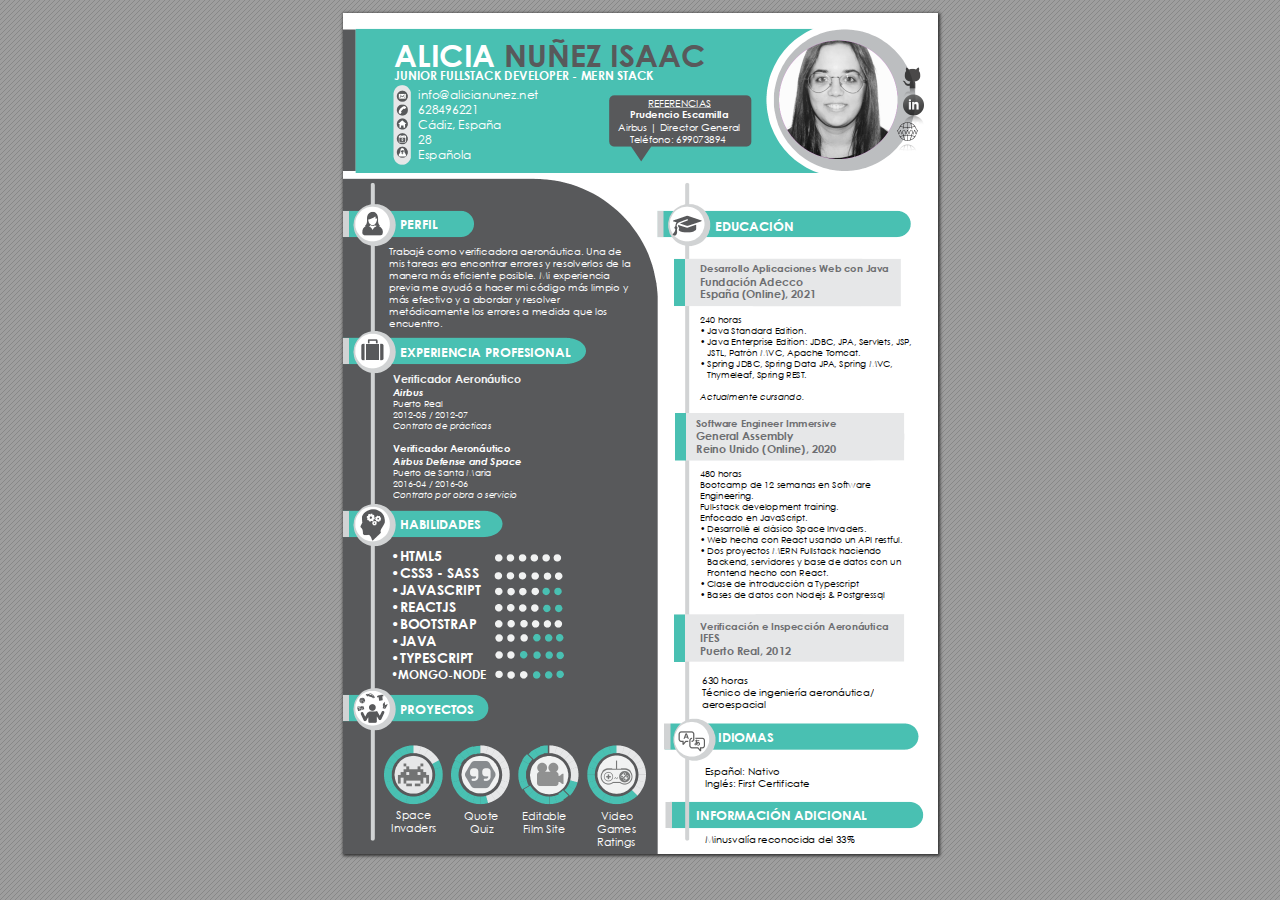
==== curriculum.html @ 0b134ee8 "cv nuevo" ====
<!DOCTYPE html>
<!-- Created by pdf2htmlEX (https://github.com/coolwanglu/pdf2htmlex) -->
<html xmlns="http://www.w3.org/1999/xhtml">
<head>
<meta charset="utf-8"/>
<meta name="generator" content="pdf2htmlEX"/>
<meta http-equiv="X-UA-Compatible" content="IE=edge,chrome=1"/>
<style type="text/css">
/*! 
 * Base CSS for pdf2htmlEX
 * Copyright 2012,2013 Lu Wang <coolwanglu@gmail.com> 
 * https://github.com/coolwanglu/pdf2htmlEX/blob/master/share/LICENSE
 */#sidebar{position:absolute;top:0;left:0;bottom:0;width:250px;padding:0;margin:0;overflow:auto}#page-container{position:absolute;top:0;left:0;margin:0;padding:0;border:0}@media screen{#sidebar.opened+#page-container{left:250px}#page-container{bottom:0;right:0;overflow:auto}.loading-indicator{display:none}.loading-indicator.active{display:block;position:absolute;width:64px;height:64px;top:50%;left:50%;margin-top:-32px;margin-left:-32px}.loading-indicator img{position:absolute;top:0;left:0;bottom:0;right:0}}@media print{@page{margin:0}html{margin:0}body{margin:0;-webkit-print-color-adjust:exact}#sidebar{display:none}#page-container{width:auto;height:auto;overflow:visible;background-color:transparent}.d{display:none}}.pf{position:relative;background-color:white;overflow:hidden;margin:0;border:0}.pc{position:absolute;border:0;padding:0;margin:0;top:0;left:0;width:100%;height:100%;overflow:hidden;display:block;transform-origin:0 0;-ms-transform-origin:0 0;-webkit-transform-origin:0 0}.pc.opened{display:block}.bf{position:absolute;border:0;margin:0;top:0;bottom:0;width:100%;height:100%;-ms-user-select:none;-moz-user-select:none;-webkit-user-select:none;user-select:none}.bi{position:absolute;border:0;margin:0;-ms-user-select:none;-moz-user-select:none;-webkit-user-select:none;user-select:none}@media print{.pf{margin:0;box-shadow:none;page-break-after:always;page-break-inside:avoid}@-moz-document url-prefix(){.pf{overflow:visible;border:1px solid #fff}.pc{overflow:visible}}}.c{position:absolute;border:0;padding:0;margin:0;overflow:hidden;display:block}.t{position:absolute;white-space:pre;font-size:1px;transform-origin:0 100%;-ms-transform-origin:0 100%;-webkit-transform-origin:0 100%;unicode-bidi:bidi-override;-moz-font-feature-settings:"liga" 0}.t:after{content:''}.t:before{content:'';display:inline-block}.t span{position:relative;unicode-bidi:bidi-override}._{display:inline-block;color:transparent;z-index:-1}::selection{background:rgba(127,255,255,0.4)}::-moz-selection{background:rgba(127,255,255,0.4)}.pi{display:none}.d{position:absolute;transform-origin:0 100%;-ms-transform-origin:0 100%;-webkit-transform-origin:0 100%}.it{border:0;background-color:rgba(255,255,255,0.0)}.ir:hover{cursor:pointer}</style>
<style type="text/css">
/*! 
 * Fancy styles for pdf2htmlEX
 * Copyright 2012,2013 Lu Wang <coolwanglu@gmail.com> 
 * https://github.com/coolwanglu/pdf2htmlEX/blob/master/share/LICENSE
 */@keyframes fadein{from{opacity:0}to{opacity:1}}@-webkit-keyframes fadein{from{opacity:0}to{opacity:1}}@keyframes swing{0{transform:rotate(0)}10%{transform:rotate(0)}90%{transform:rotate(720deg)}100%{transform:rotate(720deg)}}@-webkit-keyframes swing{0{-webkit-transform:rotate(0)}10%{-webkit-transform:rotate(0)}90%{-webkit-transform:rotate(720deg)}100%{-webkit-transform:rotate(720deg)}}@media screen{#sidebar{background-color:#2f3236;background-image:url("[data-uri]")}#outline{font-family:Georgia,Times,"Times New Roman",serif;font-size:13px;margin:2em 1em}#outline ul{padding:0}#outline li{list-style-type:none;margin:1em 0}#outline li>ul{margin-left:1em}#outline a,#outline a:visited,#outline a:hover,#outline a:active{line-height:1.2;color:#e8e8e8;text-overflow:ellipsis;white-space:nowrap;text-decoration:none;display:block;overflow:hidden;outline:0}#outline a:hover{color:#0cf}#page-container{background-color:#9e9e9e;background-image:url("[data-uri]");-webkit-transition:left 500ms;transition:left 500ms}.pf{margin:13px auto;box-shadow:1px 1px 3px 1px #333;border-collapse:separate}.pc.opened{-webkit-animation:fadein 100ms;animation:fadein 100ms}.loading-indicator.active{-webkit-animation:swing 1.5s ease-in-out .01s infinite alternate none;animation:swing 1.5s ease-in-out .01s infinite alternate none}.checked{background:no-repeat url([data-uri])}}</style>
<style type="text/css">
.ff0{font-family:sans-serif;visibility:hidden;}
@font-face{font-family:ff1;src:url('[data-uri]')format("woff");}.ff1{font-family:ff1;line-height:0.666504;font-style:normal;font-weight:normal;visibility:visible;}
@font-face{font-family:ff2;src:url('[data-uri]')format("woff");}.ff2{font-family:ff2;line-height:1.173340;font-style:normal;font-weight:normal;visibility:visible;}
@font-face{font-family:ff3;src:url('[data-uri]')format("woff");}.ff3{font-family:ff3;line-height:0.666504;font-style:normal;font-weight:normal;visibility:visible;}
@font-face{font-family:ff4;src:url('[data-uri]')format("woff");}.ff4{font-family:ff4;line-height:0.944336;font-style:normal;font-weight:normal;visibility:visible;}
@font-face{font-family:ff5;src:url('[data-uri]')format("woff");}.ff5{font-family:ff5;line-height:0.666504;font-style:normal;font-weight:normal;visibility:visible;}
@font-face{font-family:ff6;src:url('[data-uri]')format("woff");}.ff6{font-family:ff6;line-height:0.988281;font-style:normal;font-weight:normal;visibility:visible;}
@font-face{font-family:ff7;src:url('[data-uri]')format("woff");}.ff7{font-family:ff7;line-height:0.974609;font-style:normal;font-weight:normal;visibility:visible;}
@font-face{font-family:ff8;src:url('[data-uri]')format("woff");}.ff8{font-family:ff8;line-height:0.666504;font-style:normal;font-weight:normal;visibility:visible;}
@font-face{font-family:ff9;src:url('[data-uri]')format("woff");}.ff9{font-family:ff9;line-height:0.666504;font-style:normal;font-weight:normal;visibility:visible;}
.m0{transform:matrix(0.250000,0.000000,0.000000,0.250000,0,0);-ms-transform:matrix(0.250000,0.000000,0.000000,0.250000,0,0);-webkit-transform:matrix(0.250000,0.000000,0.000000,0.250000,0,0);}
.m1{transform:none;-ms-transform:none;-webkit-transform:none;}
.v0{vertical-align:0.000000px;}
.ls1{letter-spacing:-0.037200px;}
.ls3{letter-spacing:-0.012000px;}
.ls10{letter-spacing:-0.010400px;}
.lsd{letter-spacing:-0.008800px;}
.ls4{letter-spacing:-0.007200px;}
.ls9{letter-spacing:-0.004800px;}
.lsc{letter-spacing:-0.004400px;}
.ls0{letter-spacing:0.000000px;}
.lsf{letter-spacing:0.003600px;}
.ls11{letter-spacing:0.004000px;}
.lsa{letter-spacing:0.004400px;}
.ls7{letter-spacing:0.004800px;}
.lse{letter-spacing:0.007200px;}
.ls5{letter-spacing:0.008000px;}
.ls2{letter-spacing:0.008800px;}
.ls6{letter-spacing:0.009600px;}
.ls8{letter-spacing:0.011200px;}
.lsb{letter-spacing:0.220000px;}
.sc_{text-shadow:none;}
.sc0{text-shadow:-0.015em 0 transparent,0 0.015em transparent,0.015em 0 transparent,0 -0.015em  transparent;}
@media screen and (-webkit-min-device-pixel-ratio:0){
.sc_{-webkit-text-stroke:0px transparent;}
.sc0{-webkit-text-stroke:0.015em transparent;text-shadow:none;}
}
.ws0{word-spacing:0.000000px;}
._3{margin-left:-4.464000px;}
._2{margin-left:-2.685600px;}
._0{margin-left:-1.200000px;}
._1{width:6.605200px;}
.fc4{color:rgb(109,110,113);}
.fc0{color:rgb(0,0,0);}
.fc1{color:rgb(255,255,255);}
.fc3{color:rgb(241,242,242);}
.fc2{color:rgb(88,89,91);}
.fs6{font-size:36.000000px;}
.fs5{font-size:40.000000px;}
.fs4{font-size:44.000000px;}
.fs2{font-size:48.000000px;}
.fs3{font-size:52.000000px;}
.fs7{font-size:56.000000px;}
.fs0{font-size:72.000000px;}
.fs1{font-size:124.000000px;}
.y0{bottom:0.000000px;}
.y2a{bottom:7.547424px;}
.y2{bottom:9.224200px;}
.y54{bottom:11.102030px;}
.y29{bottom:20.547420px;}
.y27{bottom:22.172360px;}
.y28{bottom:33.547420px;}
.y53{bottom:33.862790px;}
.y26{bottom:35.172360px;}
.y4e{bottom:66.608370px;}
.y4d{bottom:78.608370px;}
.y4c{bottom:111.487700px;}
.y11{bottom:140.237700px;}
.y4a{bottom:146.227100px;}
.y49{bottom:158.227100px;}
.y48{bottom:170.227100px;}
.y25{bottom:175.048800px;}
.y24{bottom:190.489300px;}
.y34{bottom:198.547400px;}
.y23{bottom:207.489300px;}
.y33{bottom:211.172400px;}
.y32{bottom:223.764600px;}
.y22{bottom:224.489300px;}
.y21{bottom:241.489300px;}
.y47{bottom:255.519500px;}
.y20{bottom:258.489300px;}
.y46{bottom:266.519500px;}
.y1f{bottom:275.489300px;}
.y45{bottom:277.519500px;}
.y44{bottom:288.519500px;}
.y1e{bottom:292.489300px;}
.y43{bottom:299.519500px;}
.y42{bottom:310.519500px;}
.y41{bottom:321.519500px;}
.y10{bottom:324.362800px;}
.y40{bottom:332.519500px;}
.y3f{bottom:343.519500px;}
.y3e{bottom:354.519500px;}
.yf{bottom:356.217300px;}
.y3d{bottom:365.519500px;}
.ye{bottom:367.217300px;}
.y3c{bottom:376.519500px;}
.yd{bottom:378.217300px;}
.yc{bottom:389.437500px;}
.y31{bottom:400.172400px;}
.yb{bottom:401.437500px;}
.y30{bottom:413.172400px;}
.ya{bottom:425.217300px;}
.y2f{bottom:426.295900px;}
.y9{bottom:436.217300px;}
.y8{bottom:447.217300px;}
.y3b{bottom:454.331900px;}
.y7{bottom:458.437500px;}
.y6{bottom:470.657700px;}
.y3a{bottom:476.331900px;}
.y39{bottom:487.331900px;}
.y2b{bottom:496.862800px;}
.y38{bottom:498.331900px;}
.y37{bottom:509.331900px;}
.y36{bottom:520.331900px;}
.y1d{bottom:527.139700px;}
.y35{bottom:531.331900px;}
.y1c{bottom:539.139700px;}
.y1b{bottom:551.139700px;}
.y2e{bottom:555.172400px;}
.y1a{bottom:563.139700px;}
.y2d{bottom:567.922400px;}
.y19{bottom:575.139700px;}
.y2c{bottom:581.452100px;}
.y18{bottom:587.139700px;}
.y17{bottom:599.139700px;}
.y4b{bottom:623.300300px;}
.y5{bottom:624.362800px;}
.y1{bottom:645.299900px;}
.y16{bottom:694.892600px;}
.y15{bottom:709.892600px;}
.y52{bottom:710.952200px;}
.y51{bottom:722.952200px;}
.y14{bottom:724.892600px;}
.y50{bottom:734.952200px;}
.y13{bottom:739.892600px;}
.y4f{bottom:746.952200px;}
.y12{bottom:754.892600px;}
.y4{bottom:773.267600px;}
.y3{bottom:787.201700px;}
.h8{height:28.089844px;}
.h7{height:30.000000px;}
.hb{height:31.210938px;}
.h1{height:31.450200px;}
.hd{height:34.332031px;}
.ha{height:37.453125px;}
.h9{height:38.613281px;}
.h6{height:42.474609px;}
.h4{height:46.335938px;}
.h2{height:47.988281px;}
.h5{height:50.197266px;}
.hc{height:54.058594px;}
.h3{height:119.701172px;}
.h0{height:841.000000px;}
.w1{width:310.675200px;}
.w0{width:595.000000px;}
.x0{left:0.000000px;}
.x1{left:1.974907px;}
.x2{left:5.225097px;}
.x7{left:46.374950px;}
.x8{left:48.230470px;}
.x5{left:50.000000px;}
.x3{left:51.250000px;}
.x9{left:53.869140px;}
.x4{left:57.000000px;}
.x6{left:75.124960px;}
.xc{left:121.569900px;}
.xd{left:127.171900px;}
.xe{left:179.236100px;}
.xf{left:180.272700px;}
.xb{left:254.515600px;}
.xa{left:258.004200px;}
.x19{left:275.526400px;}
.x18{left:287.826200px;}
.x17{left:305.006400px;}
.x11{left:353.437600px;}
.x10{left:357.375000px;}
.x13{left:359.475000px;}
.x16{left:362.666900px;}
.x12{left:364.798500px;}
.x14{left:372.008800px;}
.x15{left:375.125000px;}
@media print{
.v0{vertical-align:0.000000pt;}
.ls1{letter-spacing:-0.049600pt;}
.ls3{letter-spacing:-0.016000pt;}
.ls10{letter-spacing:-0.013867pt;}
.lsd{letter-spacing:-0.011733pt;}
.ls4{letter-spacing:-0.009600pt;}
.ls9{letter-spacing:-0.006400pt;}
.lsc{letter-spacing:-0.005867pt;}
.ls0{letter-spacing:0.000000pt;}
.lsf{letter-spacing:0.004800pt;}
.ls11{letter-spacing:0.005333pt;}
.lsa{letter-spacing:0.005867pt;}
.ls7{letter-spacing:0.006400pt;}
.lse{letter-spacing:0.009600pt;}
.ls5{letter-spacing:0.010667pt;}
.ls2{letter-spacing:0.011733pt;}
.ls6{letter-spacing:0.012800pt;}
.ls8{letter-spacing:0.014933pt;}
.lsb{letter-spacing:0.293333pt;}
.ws0{word-spacing:0.000000pt;}
._3{margin-left:-5.952000pt;}
._2{margin-left:-3.580800pt;}
._0{margin-left:-1.600000pt;}
._1{width:8.806933pt;}
.fs6{font-size:48.000000pt;}
.fs5{font-size:53.333333pt;}
.fs4{font-size:58.666667pt;}
.fs2{font-size:64.000000pt;}
.fs3{font-size:69.333333pt;}
.fs7{font-size:74.666667pt;}
.fs0{font-size:96.000000pt;}
.fs1{font-size:165.333333pt;}
.y0{bottom:0.000000pt;}
.y2a{bottom:10.063232pt;}
.y2{bottom:12.298933pt;}
.y54{bottom:14.802707pt;}
.y29{bottom:27.396560pt;}
.y27{bottom:29.563147pt;}
.y28{bottom:44.729893pt;}
.y53{bottom:45.150387pt;}
.y26{bottom:46.896480pt;}
.y4e{bottom:88.811160pt;}
.y4d{bottom:104.811160pt;}
.y4c{bottom:148.650267pt;}
.y11{bottom:186.983600pt;}
.y4a{bottom:194.969467pt;}
.y49{bottom:210.969467pt;}
.y48{bottom:226.969467pt;}
.y25{bottom:233.398400pt;}
.y24{bottom:253.985733pt;}
.y34{bottom:264.729867pt;}
.y23{bottom:276.652400pt;}
.y33{bottom:281.563200pt;}
.y32{bottom:298.352800pt;}
.y22{bottom:299.319067pt;}
.y21{bottom:321.985733pt;}
.y47{bottom:340.692667pt;}
.y20{bottom:344.652400pt;}
.y46{bottom:355.359333pt;}
.y1f{bottom:367.319067pt;}
.y45{bottom:370.026000pt;}
.y44{bottom:384.692667pt;}
.y1e{bottom:389.985733pt;}
.y43{bottom:399.359333pt;}
.y42{bottom:414.026000pt;}
.y41{bottom:428.692667pt;}
.y10{bottom:432.483733pt;}
.y40{bottom:443.359333pt;}
.y3f{bottom:458.026000pt;}
.y3e{bottom:472.692667pt;}
.yf{bottom:474.956400pt;}
.y3d{bottom:487.359333pt;}
.ye{bottom:489.623067pt;}
.y3c{bottom:502.026000pt;}
.yd{bottom:504.289733pt;}
.yc{bottom:519.250000pt;}
.y31{bottom:533.563200pt;}
.yb{bottom:535.250000pt;}
.y30{bottom:550.896533pt;}
.ya{bottom:566.956400pt;}
.y2f{bottom:568.394533pt;}
.y9{bottom:581.623067pt;}
.y8{bottom:596.289733pt;}
.y3b{bottom:605.775867pt;}
.y7{bottom:611.250000pt;}
.y6{bottom:627.543600pt;}
.y3a{bottom:635.109200pt;}
.y39{bottom:649.775867pt;}
.y2b{bottom:662.483733pt;}
.y38{bottom:664.442533pt;}
.y37{bottom:679.109200pt;}
.y36{bottom:693.775867pt;}
.y1d{bottom:702.852933pt;}
.y35{bottom:708.442533pt;}
.y1c{bottom:718.852933pt;}
.y1b{bottom:734.852933pt;}
.y2e{bottom:740.229867pt;}
.y1a{bottom:750.852933pt;}
.y2d{bottom:757.229867pt;}
.y19{bottom:766.852933pt;}
.y2c{bottom:775.269467pt;}
.y18{bottom:782.852933pt;}
.y17{bottom:798.852933pt;}
.y4b{bottom:831.067067pt;}
.y5{bottom:832.483733pt;}
.y1{bottom:860.399867pt;}
.y16{bottom:926.523467pt;}
.y15{bottom:946.523467pt;}
.y52{bottom:947.936267pt;}
.y51{bottom:963.936267pt;}
.y14{bottom:966.523467pt;}
.y50{bottom:979.936267pt;}
.y13{bottom:986.523467pt;}
.y4f{bottom:995.936267pt;}
.y12{bottom:1006.523467pt;}
.y4{bottom:1031.023467pt;}
.y3{bottom:1049.602267pt;}
.h8{height:37.453125pt;}
.h7{height:40.000000pt;}
.hb{height:41.614583pt;}
.h1{height:41.933600pt;}
.hd{height:45.776042pt;}
.ha{height:49.937500pt;}
.h9{height:51.484375pt;}
.h6{height:56.632812pt;}
.h4{height:61.781250pt;}
.h2{height:63.984375pt;}
.h5{height:66.929688pt;}
.hc{height:72.078125pt;}
.h3{height:159.601562pt;}
.h0{height:1121.333333pt;}
.w1{width:414.233600pt;}
.w0{width:793.333333pt;}
.x0{left:0.000000pt;}
.x1{left:2.633209pt;}
.x2{left:6.966796pt;}
.x7{left:61.833267pt;}
.x8{left:64.307293pt;}
.x5{left:66.666667pt;}
.x3{left:68.333333pt;}
.x9{left:71.825520pt;}
.x4{left:76.000000pt;}
.x6{left:100.166613pt;}
.xc{left:162.093200pt;}
.xd{left:169.562533pt;}
.xe{left:238.981467pt;}
.xf{left:240.363600pt;}
.xb{left:339.354133pt;}
.xa{left:344.005600pt;}
.x19{left:367.368533pt;}
.x18{left:383.768267pt;}
.x17{left:406.675200pt;}
.x11{left:471.250133pt;}
.x10{left:476.500000pt;}
.x13{left:479.300000pt;}
.x16{left:483.555867pt;}
.x12{left:486.398000pt;}
.x14{left:496.011733pt;}
.x15{left:500.166667pt;}
}
</style>
<script>
/*
 Copyright 2012 Mozilla Foundation 
 Copyright 2013 Lu Wang <coolwanglu@gmail.com>
 Apachine License Version 2.0 
*/
(function(){function b(a,b,e,f){var c=(a.className||"").split(/\s+/g);""===c[0]&&c.shift();var d=c.indexOf(b);0>d&&e&&c.push(b);0<=d&&f&&c.splice(d,1);a.className=c.join(" ");return 0<=d}if(!("classList"in document.createElement("div"))){var e={add:function(a){b(this.element,a,!0,!1)},contains:function(a){return b(this.element,a,!1,!1)},remove:function(a){b(this.element,a,!1,!0)},toggle:function(a){b(this.element,a,!0,!0)}};Object.defineProperty(HTMLElement.prototype,"classList",{get:function(){if(this._classList)return this._classList;
var a=Object.create(e,{element:{value:this,writable:!1,enumerable:!0}});Object.defineProperty(this,"_classList",{value:a,writable:!1,enumerable:!1});return a},enumerable:!0})}})();
</script>
<script>
(function(){/*
 pdf2htmlEX.js: Core UI functions for pdf2htmlEX 
 Copyright 2012,2013 Lu Wang <coolwanglu@gmail.com> and other contributors 
 https://github.com/coolwanglu/pdf2htmlEX/blob/master/share/LICENSE 
*/
var pdf2htmlEX=window.pdf2htmlEX=window.pdf2htmlEX||{},CSS_CLASS_NAMES={page_frame:"pf",page_content_box:"pc",page_data:"pi",background_image:"bi",link:"l",input_radio:"ir",__dummy__:"no comma"},DEFAULT_CONFIG={container_id:"page-container",sidebar_id:"sidebar",outline_id:"outline",loading_indicator_cls:"loading-indicator",preload_pages:3,render_timeout:100,scale_step:0.9,key_handler:!0,hashchange_handler:!0,view_history_handler:!0,__dummy__:"no comma"},EPS=1E-6;
function invert(a){var b=a[0]*a[3]-a[1]*a[2];return[a[3]/b,-a[1]/b,-a[2]/b,a[0]/b,(a[2]*a[5]-a[3]*a[4])/b,(a[1]*a[4]-a[0]*a[5])/b]}function transform(a,b){return[a[0]*b[0]+a[2]*b[1]+a[4],a[1]*b[0]+a[3]*b[1]+a[5]]}function get_page_number(a){return parseInt(a.getAttribute("data-page-no"),16)}function disable_dragstart(a){for(var b=0,c=a.length;b<c;++b)a[b].addEventListener("dragstart",function(){return!1},!1)}
function clone_and_extend_objs(a){for(var b={},c=0,e=arguments.length;c<e;++c){var h=arguments[c],d;for(d in h)h.hasOwnProperty(d)&&(b[d]=h[d])}return b}
function Page(a){if(a){this.shown=this.loaded=!1;this.page=a;this.num=get_page_number(a);this.original_height=a.clientHeight;this.original_width=a.clientWidth;var b=a.getElementsByClassName(CSS_CLASS_NAMES.page_content_box)[0];b&&(this.content_box=b,this.original_scale=this.cur_scale=this.original_height/b.clientHeight,this.page_data=JSON.parse(a.getElementsByClassName(CSS_CLASS_NAMES.page_data)[0].getAttribute("data-data")),this.ctm=this.page_data.ctm,this.ictm=invert(this.ctm),this.loaded=!0)}}
Page.prototype={hide:function(){this.loaded&&this.shown&&(this.content_box.classList.remove("opened"),this.shown=!1)},show:function(){this.loaded&&!this.shown&&(this.content_box.classList.add("opened"),this.shown=!0)},rescale:function(a){this.cur_scale=0===a?this.original_scale:a;this.loaded&&(a=this.content_box.style,a.msTransform=a.webkitTransform=a.transform="scale("+this.cur_scale.toFixed(3)+")");a=this.page.style;a.height=this.original_height*this.cur_scale+"px";a.width=this.original_width*this.cur_scale+
"px"},view_position:function(){var a=this.page,b=a.parentNode;return[b.scrollLeft-a.offsetLeft-a.clientLeft,b.scrollTop-a.offsetTop-a.clientTop]},height:function(){return this.page.clientHeight},width:function(){return this.page.clientWidth}};function Viewer(a){this.config=clone_and_extend_objs(DEFAULT_CONFIG,0<arguments.length?a:{});this.pages_loading=[];this.init_before_loading_content();var b=this;document.addEventListener("DOMContentLoaded",function(){b.init_after_loading_content()},!1)}
Viewer.prototype={scale:1,cur_page_idx:0,first_page_idx:0,init_before_loading_content:function(){this.pre_hide_pages()},initialize_radio_button:function(){for(var a=document.getElementsByClassName(CSS_CLASS_NAMES.input_radio),b=0;b<a.length;b++)a[b].addEventListener("click",function(){this.classList.toggle("checked")})},init_after_loading_content:function(){this.sidebar=document.getElementById(this.config.sidebar_id);this.outline=document.getElementById(this.config.outline_id);this.container=document.getElementById(this.config.container_id);
this.loading_indicator=document.getElementsByClassName(this.config.loading_indicator_cls)[0];for(var a=!0,b=this.outline.childNodes,c=0,e=b.length;c<e;++c)if("ul"===b[c].nodeName.toLowerCase()){a=!1;break}a||this.sidebar.classList.add("opened");this.find_pages();if(0!=this.pages.length){disable_dragstart(document.getElementsByClassName(CSS_CLASS_NAMES.background_image));this.config.key_handler&&this.register_key_handler();var h=this;this.config.hashchange_handler&&window.addEventListener("hashchange",
function(a){h.navigate_to_dest(document.location.hash.substring(1))},!1);this.config.view_history_handler&&window.addEventListener("popstate",function(a){a.state&&h.navigate_to_dest(a.state)},!1);this.container.addEventListener("scroll",function(){h.update_page_idx();h.schedule_render(!0)},!1);[this.container,this.outline].forEach(function(a){a.addEventListener("click",h.link_handler.bind(h),!1)});this.initialize_radio_button();this.render()}},find_pages:function(){for(var a=[],b={},c=this.container.childNodes,
e=0,h=c.length;e<h;++e){var d=c[e];d.nodeType===Node.ELEMENT_NODE&&d.classList.contains(CSS_CLASS_NAMES.page_frame)&&(d=new Page(d),a.push(d),b[d.num]=a.length-1)}this.pages=a;this.page_map=b},load_page:function(a,b,c){var e=this.pages;if(!(a>=e.length||(e=e[a],e.loaded||this.pages_loading[a]))){var e=e.page,h=e.getAttribute("data-page-url");if(h){this.pages_loading[a]=!0;var d=e.getElementsByClassName(this.config.loading_indicator_cls)[0];"undefined"===typeof d&&(d=this.loading_indicator.cloneNode(!0),
d.classList.add("active"),e.appendChild(d));var f=this,g=new XMLHttpRequest;g.open("GET",h,!0);g.onload=function(){if(200===g.status||0===g.status){var b=document.createElement("div");b.innerHTML=g.responseText;for(var d=null,b=b.childNodes,e=0,h=b.length;e<h;++e){var p=b[e];if(p.nodeType===Node.ELEMENT_NODE&&p.classList.contains(CSS_CLASS_NAMES.page_frame)){d=p;break}}b=f.pages[a];f.container.replaceChild(d,b.page);b=new Page(d);f.pages[a]=b;b.hide();b.rescale(f.scale);disable_dragstart(d.getElementsByClassName(CSS_CLASS_NAMES.background_image));
f.schedule_render(!1);c&&c(b)}delete f.pages_loading[a]};g.send(null)}void 0===b&&(b=this.config.preload_pages);0<--b&&(f=this,setTimeout(function(){f.load_page(a+1,b)},0))}},pre_hide_pages:function(){var a="@media screen{."+CSS_CLASS_NAMES.page_content_box+"{display:none;}}",b=document.createElement("style");b.styleSheet?b.styleSheet.cssText=a:b.appendChild(document.createTextNode(a));document.head.appendChild(b)},render:function(){for(var a=this.container,b=a.scrollTop,c=a.clientHeight,a=b-c,b=
b+c+c,c=this.pages,e=0,h=c.length;e<h;++e){var d=c[e],f=d.page,g=f.offsetTop+f.clientTop,f=g+f.clientHeight;g<=b&&f>=a?d.loaded?d.show():this.load_page(e):d.hide()}},update_page_idx:function(){var a=this.pages,b=a.length;if(!(2>b)){for(var c=this.container,e=c.scrollTop,c=e+c.clientHeight,h=-1,d=b,f=d-h;1<f;){var g=h+Math.floor(f/2),f=a[g].page;f.offsetTop+f.clientTop+f.clientHeight>=e?d=g:h=g;f=d-h}this.first_page_idx=d;for(var g=h=this.cur_page_idx,k=0;d<b;++d){var f=a[d].page,l=f.offsetTop+f.clientTop,
f=f.clientHeight;if(l>c)break;f=(Math.min(c,l+f)-Math.max(e,l))/f;if(d===h&&Math.abs(f-1)<=EPS){g=h;break}f>k&&(k=f,g=d)}this.cur_page_idx=g}},schedule_render:function(a){if(void 0!==this.render_timer){if(!a)return;clearTimeout(this.render_timer)}var b=this;this.render_timer=setTimeout(function(){delete b.render_timer;b.render()},this.config.render_timeout)},register_key_handler:function(){var a=this;window.addEventListener("DOMMouseScroll",function(b){if(b.ctrlKey){b.preventDefault();var c=a.container,
e=c.getBoundingClientRect(),c=[b.clientX-e.left-c.clientLeft,b.clientY-e.top-c.clientTop];a.rescale(Math.pow(a.config.scale_step,b.detail),!0,c)}},!1);window.addEventListener("keydown",function(b){var c=!1,e=b.ctrlKey||b.metaKey,h=b.altKey;switch(b.keyCode){case 61:case 107:case 187:e&&(a.rescale(1/a.config.scale_step,!0),c=!0);break;case 173:case 109:case 189:e&&(a.rescale(a.config.scale_step,!0),c=!0);break;case 48:e&&(a.rescale(0,!1),c=!0);break;case 33:h?a.scroll_to(a.cur_page_idx-1):a.container.scrollTop-=
a.container.clientHeight;c=!0;break;case 34:h?a.scroll_to(a.cur_page_idx+1):a.container.scrollTop+=a.container.clientHeight;c=!0;break;case 35:a.container.scrollTop=a.container.scrollHeight;c=!0;break;case 36:a.container.scrollTop=0,c=!0}c&&b.preventDefault()},!1)},rescale:function(a,b,c){var e=this.scale;this.scale=a=0===a?1:b?e*a:a;c||(c=[0,0]);b=this.container;c[0]+=b.scrollLeft;c[1]+=b.scrollTop;for(var h=this.pages,d=h.length,f=this.first_page_idx;f<d;++f){var g=h[f].page;if(g.offsetTop+g.clientTop>=
c[1])break}g=f-1;0>g&&(g=0);var g=h[g].page,k=g.clientWidth,f=g.clientHeight,l=g.offsetLeft+g.clientLeft,m=c[0]-l;0>m?m=0:m>k&&(m=k);k=g.offsetTop+g.clientTop;c=c[1]-k;0>c?c=0:c>f&&(c=f);for(f=0;f<d;++f)h[f].rescale(a);b.scrollLeft+=m/e*a+g.offsetLeft+g.clientLeft-m-l;b.scrollTop+=c/e*a+g.offsetTop+g.clientTop-c-k;this.schedule_render(!0)},fit_width:function(){var a=this.cur_page_idx;this.rescale(this.container.clientWidth/this.pages[a].width(),!0);this.scroll_to(a)},fit_height:function(){var a=this.cur_page_idx;
this.rescale(this.container.clientHeight/this.pages[a].height(),!0);this.scroll_to(a)},get_containing_page:function(a){for(;a;){if(a.nodeType===Node.ELEMENT_NODE&&a.classList.contains(CSS_CLASS_NAMES.page_frame)){a=get_page_number(a);var b=this.page_map;return a in b?this.pages[b[a]]:null}a=a.parentNode}return null},link_handler:function(a){var b=a.target,c=b.getAttribute("data-dest-detail");if(c){if(this.config.view_history_handler)try{var e=this.get_current_view_hash();window.history.replaceState(e,
"","#"+e);window.history.pushState(c,"","#"+c)}catch(h){}this.navigate_to_dest(c,this.get_containing_page(b));a.preventDefault()}},navigate_to_dest:function(a,b){try{var c=JSON.parse(a)}catch(e){return}if(c instanceof Array){var h=c[0],d=this.page_map;if(h in d){for(var f=d[h],h=this.pages[f],d=2,g=c.length;d<g;++d){var k=c[d];if(null!==k&&"number"!==typeof k)return}for(;6>c.length;)c.push(null);var g=b||this.pages[this.cur_page_idx],d=g.view_position(),d=transform(g.ictm,[d[0],g.height()-d[1]]),
g=this.scale,l=[0,0],m=!0,k=!1,n=this.scale;switch(c[1]){case "XYZ":l=[null===c[2]?d[0]:c[2]*n,null===c[3]?d[1]:c[3]*n];g=c[4];if(null===g||0===g)g=this.scale;k=!0;break;case "Fit":case "FitB":l=[0,0];k=!0;break;case "FitH":case "FitBH":l=[0,null===c[2]?d[1]:c[2]*n];k=!0;break;case "FitV":case "FitBV":l=[null===c[2]?d[0]:c[2]*n,0];k=!0;break;case "FitR":l=[c[2]*n,c[5]*n],m=!1,k=!0}if(k){this.rescale(g,!1);var p=this,c=function(a){l=transform(a.ctm,l);m&&(l[1]=a.height()-l[1]);p.scroll_to(f,l)};h.loaded?
c(h):(this.load_page(f,void 0,c),this.scroll_to(f))}}}},scroll_to:function(a,b){var c=this.pages;if(!(0>a||a>=c.length)){c=c[a].view_position();void 0===b&&(b=[0,0]);var e=this.container;e.scrollLeft+=b[0]-c[0];e.scrollTop+=b[1]-c[1]}},get_current_view_hash:function(){var a=[],b=this.pages[this.cur_page_idx];a.push(b.num);a.push("XYZ");var c=b.view_position(),c=transform(b.ictm,[c[0],b.height()-c[1]]);a.push(c[0]/this.scale);a.push(c[1]/this.scale);a.push(this.scale);return JSON.stringify(a)}};
pdf2htmlEX.Viewer=Viewer;})();
</script>
<script>
try{
pdf2htmlEX.defaultViewer = new pdf2htmlEX.Viewer({});
}catch(e){}
</script>
<title></title>
</head>
<body>
<div id="sidebar">
<div id="outline">
</div>
</div>
<div id="page-container">
<div id="pf1" class="pf w0 h0" data-page-no="1"><div class="pc pc1 w0 h0"><img class="bi x0 y0 w0 h0" alt="" src="[data-uri]"/><div class="c x1 y1 w1 h1"><div class="t m0 x2 h2 y2 ff1 fs0 fc0 sc0 ls0 ws0"> </div></div><div class="t m0 x3 h3 y3 ff2 fs1 fc1 sc0 ls1 ws0">ALICIA <span class="fc2 ls0">NUÑEZ ISAAC<span class="fc1"> </span></span></div><div class="t m0 x3 h4 y4 ff2 fs2 fc1 sc0 ls0 ws0">JUNIOR FULLSTACK DEVELOPER - MERN STACK</div><div class="t m0 x4 h5 y5 ff2 fs3 fc1 sc0 ls0 ws0">PERFIL</div><div class="t m0 x5 h6 y6 ff2 fs4 fc3 sc0 ls2 ws0">Verificador Aeronáutico<span class="ff3 ls0"> </span></div><div class="t m0 x5 h7 y7 ff4 fs5 fc1 sc0 ls3 ws0">Airbus<span class="ff5 ls0"> </span></div><div class="t m0 x5 h8 y8 ff6 fs6 fc1 sc0 ls4 ws0">Puerto Real<span class="ls0"> </span></div><div class="t m0 x5 h8 y9 ff6 fs6 fc1 sc0 ls0 ws0">2012-05 / 2012-07 </div><div class="t m0 x5 h8 ya ff7 fs6 fc1 sc0 ls0 ws0">Contrato de prácticas </div><div class="t m0 x5 h9 yb ff2 fs5 fc1 sc0 ls5 ws0">Verificador Aeronáutico<span class="ff3 fs2 fc3 ls0"> </span></div><div class="t m0 x5 h7 yc ff4 fs5 fc1 sc0 ls0 ws0">Airbus Defense and Space<span class="ff5"> </span></div><div class="t m0 x5 h8 yd ff6 fs6 fc1 sc0 ls0 ws0">Puerto de Santa María </div><div class="t m0 x5 h8 ye ff6 fs6 fc1 sc0 ls0 ws0">2016-04 / 2016-06 </div><div class="t m0 x5 h8 yf ff7 fs6 fc1 sc0 ls0 ws0">Contrato por obra o servicio<span class="ff8"> </span></div><div class="t m0 x4 h5 y10 ff2 fs3 fc1 sc0 ls0 ws0">HABILIDADES </div><div class="t m0 x4 h5 y11 ff2 fs3 fc1 sc0 ls0 ws0">PROYECTOS</div><div class="t m0 x6 ha y12 ff6 fs2 fc1 sc0 ls0 ws0">info@alicianunez.net<span class="ff9"> </span></div><div class="t m0 x6 ha y13 ff6 fs2 fc1 sc0 ls6 ws0">628496221<span class="ff9 ls0"> </span></div><div class="t m0 x6 ha y14 ff6 fs2 fc1 sc0 ls0 ws0">Cádiz, España<span class="ff9"> </span></div><div class="t m0 x6 ha y15 ff6 fs2 fc1 sc0 ls6 ws0">28<span class="ls0"> </span></div><div class="t m0 x6 ha y16 ff6 fs2 fc1 sc0 ls7 ws0">Española</div><div class="t m0 x7 hb y17 ff6 fs5 fc1 sc0 ls0 ws0">T<span class="_ _0"></span>rabajé como verificadora aeronáutica. Una de </div><div class="t m0 x7 hb y18 ff6 fs5 fc1 sc0 ls0 ws0">mis tareas era encontrar errores y resolverlos de la </div><div class="t m0 x7 hb y19 ff6 fs5 fc1 sc0 ls0 ws0">manera más eficiente posible. Mi experiencia </div><div class="t m0 x7 hb y1a ff6 fs5 fc1 sc0 ls0 ws0">previa me ayudó a hacer mi código más limpio y </div><div class="t m0 x7 hb y1b ff6 fs5 fc1 sc0 ls0 ws0">más efectivo y a abordar y resolver </div><div class="t m0 x7 hb y1c ff6 fs5 fc1 sc0 ls0 ws0">metódicamente los errores a medida que los </div><div class="t m0 x7 hb y1d ff6 fs5 fc1 sc0 ls0 ws0">encuentro. </div><div class="t m0 x8 hc y1e ff2 fs7 fc1 sc0 ls0 ws0">•<span class="ls8">HTML5</span> </div><div class="t m0 x8 hc y1f ff2 fs7 fc1 sc0 ls0 ws0">•CSS3 - SASS </div><div class="t m0 x8 hc y20 ff2 fs7 fc1 sc0 ls0 ws0">•JAVASCRIPT </div><div class="t m0 x8 hc y21 ff2 fs7 fc1 sc0 ls0 ws0">•REACTJS </div><div class="t m0 x8 hc y22 ff2 fs7 fc1 sc0 ls0 ws0">•BOOTSTRAP </div><div class="t m0 x8 hc y23 ff2 fs7 fc1 sc0 ls0 ws0">•JAVA </div><div class="t m0 x8 hc y24 ff2 fs7 fc1 sc0 ls0 ws0">•TYPESCRIPT </div><div class="t m0 x8 h4 y25 ff2 fs2 fc1 sc0 ls0 ws0">•<span class="ls9">MONGO-NODE</span></div><div class="t m0 x9 hd y26 ff6 fs4 fc1 sc0 ls0 ws0">Space </div><div class="t m0 x8 hd y27 ff6 fs4 fc1 sc0 lsa ws0">Invaders</div><div class="t m0 xa hd y28 ff6 fs4 fc1 sc0 lsb ws0">Video </div><div class="t m0 xb hd y29 ff6 fs4 fc1 sc0 ls0 ws0">Games </div><div class="t m0 xb hd y2a ff6 fs4 fc1 sc0 lsc ws0">Ratings</div><div class="t m0 xc hd y28 ff6 fs4 fc1 sc0 lsa ws0">Quote </div><div class="t m0 xd hd y29 ff6 fs4 fc1 sc0 lsa ws0">Quiz</div><div class="t m0 xe hd y28 ff6 fs4 fc1 sc0 lsa ws0">Editable<span class="ls0"> </span></div><div class="t m0 xf hd y29 ff6 fs4 fc1 sc0 ls0 ws0">Film Site </div><div class="t m0 x4 h5 y2b ff2 fs3 fc1 sc0 ls0 ws0">EXPERIENCIA PROFESIONAL</div><div class="t m0 x10 h9 y2c ff2 fs5 fc4 sc0 ls0 ws0">Desarrollo Aplicaciones Web con Java</div><div class="t m0 x10 h6 y2d ff2 fs4 fc4 sc0 ls0 ws0">Fundación Adecco  </div><div class="t m0 x10 h6 y2e ff2 fs4 fc4 sc0 ls0 ws0">España (Online), 2021 </div><div class="t m0 x11 h9 y2f ff2 fs5 fc4 sc0 ls0 ws0">Software Engineer Immersive</div><div class="t m0 x11 h6 y30 ff2 fs4 fc4 sc0 lsd ws0">General Assembly</div><div class="t m0 x11 h6 y31 ff2 fs4 fc4 sc0 lsa ws0">Reino Unido (Online), 2020</div><div class="t m0 x10 h9 y32 ff2 fs5 fc4 sc0 ls5 ws0">Verificación e Inspección Aeronáutica</div><div class="t m0 x10 h6 y33 ff2 fs4 fc4 sc0 ls0 ws0">IFES</div><div class="t m0 x10 h6 y34 ff2 fs4 fc4 sc0 lsa ws0">Puerto Real, 2012</div><div class="t m0 x10 h8 y35 ff6 fs6 fc0 sc0 lse ws0">240 horas<span class="ls0"> </span></div><div class="t m0 x10 h8 y36 ff6 fs6 fc0 sc0 ls0 ws0">•<span class="_ _1"> </span>Java Standard Edition. </div><div class="t m0 x10 h8 y37 ff6 fs6 fc0 sc0 ls0 ws0">•<span class="_ _1"> </span>Java Enterprise Edition: JDBC, JP<span class="_ _2"></span>A, Servlets, JSP<span class="_ _3"></span>, </div><div class="t m0 x12 h8 y38 ff6 fs6 fc0 sc0 ls0 ws0">JSTL, Patrón MVC, Apache T<span class="_ _2"></span>omcat. </div><div class="t m0 x10 h8 y39 ff6 fs6 fc0 sc0 ls0 ws0">•<span class="_ _1"> </span>Spring JDBC, Spring Data JP<span class="_ _2"></span>A, Spring MVC, </div><div class="t m0 x12 h8 y3a ff6 fs6 fc0 sc0 ls0 ws0">Thymeleaf, Spring REST<span class="_ _2"></span>. </div><div class="t m0 x10 h8 y3b ff7 fs6 fc0 sc0 ls0 ws0">Actualmente cursando.</div><div class="t m0 x10 h8 y3c ff6 fs6 fc0 sc0 lse ws0">480 horas<span class="ls0"> </span></div><div class="t m0 x10 h8 y3d ff6 fs6 fc0 sc0 ls0 ws0">Bootcamp de 12 semanas en Software </div><div class="t m0 x10 h8 y3e ff6 fs6 fc0 sc0 lsf ws0">Engineering.<span class="ls0"> </span></div><div class="t m0 x10 h8 y3f ff6 fs6 fc0 sc0 ls0 ws0">Full-stack development training. </div><div class="t m0 x10 h8 y40 ff6 fs6 fc0 sc0 ls0 ws0">Enfocado en JavaScript. </div><div class="t m0 x10 h8 y41 ff6 fs6 fc0 sc0 ls0 ws0">•<span class="_ _1"> </span>Desarrollé el clásico Space Invaders. </div><div class="t m0 x10 h8 y42 ff6 fs6 fc0 sc0 ls0 ws0">•<span class="_ _1"> </span>W<span class="_ _2"></span>eb hecha con React usando un API restful. </div><div class="t m0 x10 h8 y43 ff6 fs6 fc0 sc0 ls0 ws0">•<span class="_ _1"> </span>Dos proyectos MERN Fullstack haciendo </div><div class="t m0 x12 h8 y44 ff6 fs6 fc0 sc0 ls0 ws0">Backend, servidores y base de datos con un </div><div class="t m0 x12 h8 y45 ff6 fs6 fc0 sc0 ls0 ws0">Frontend hecho con React. </div><div class="t m0 x10 h8 y46 ff6 fs6 fc0 sc0 ls0 ws0">•<span class="_ _1"> </span>Clase de introducción a Typescript </div><div class="t m0 x10 h8 y47 ff6 fs6 fc0 sc0 ls0 ws0">•<span class="_ _1"> </span>Bases de datos con Nodejs &amp; Postgressql</div><div class="t m0 x13 hb y48 ff6 fs5 fc0 sc0 ls5 ws0">630 horas<span class="ls0"> </span></div><div class="t m0 x13 hb y49 ff6 fs5 fc0 sc0 ls0 ws0">Técnico de ingeniería aeronáutica/</div><div class="t m0 x13 hb y4a ff6 fs5 fc0 sc0 ls0 ws0">aeroespacial</div><div class="t m0 x14 h5 y4b ff2 fs3 fc1 sc0 ls0 ws0">EDUCACIÓN</div><div class="t m0 x15 h5 y4c ff2 fs3 fc1 sc0 ls10 ws0">IDIOMAS</div><div class="t m0 x16 hb y4d ff6 fs5 fc0 sc0 ls11 ws0">Español: Nativo<span class="ls0"> </span></div><div class="t m0 x16 hb y4e ff6 fs5 fc0 sc0 ls0 ws0">Inglés: First Certificate</div><div class="t m0 x17 hb y4f ff6 fs5 fc1 sc0 ls0 ws0">REFERENCIAS<span class="ff9"> </span></div><div class="t m0 x18 h9 y50 ff2 fs5 fc1 sc0 ls0 ws0">Prudencio Escamilla </div><div class="t m0 x19 hb y51 ff6 fs5 fc1 sc0 ls0 ws0">Airbus | Director General </div><div class="t m0 x18 hb y52 ff6 fs5 fc1 sc0 ls0 ws0">T<span class="_ _2"></span>eléfono: 699073894 </div><div class="t m0 x11 h5 y53 ff2 fs3 fc1 sc0 ls0 ws0">INFORMACIÓN ADICIONAL</div><div class="t m0 x16 hb y54 ff6 fs5 fc0 sc0 ls0 ws0">Minusvalía reconocida del 33%</div><a class="l" href="https://www.linkedin.com/in/alicianunezisaac/"><div class="d m1" style="border-style:none;position:absolute;left:561.750000px;bottom:754.375000px;width:17.562500px;height:5.000000px;background-color:rgba(255,255,255,0.000001);"></div></a><a class="l" href="https://www.linkedin.com/in/alicianunezisaac/"><div class="d m1" style="border-style:none;position:absolute;left:560.343800px;bottom:749.375000px;width:20.437400px;height:5.000000px;background-color:rgba(255,255,255,0.000001);"></div></a><a class="l" href="https://www.linkedin.com/in/alicianunezisaac/"><div class="d m1" style="border-style:none;position:absolute;left:560.281200px;bottom:744.375000px;width:20.468800px;height:5.000000px;background-color:rgba(255,255,255,0.000001);"></div></a><a class="l" href="https://www.linkedin.com/in/alicianunezisaac/"><div class="d m1" style="border-style:none;position:absolute;left:561.500000px;bottom:739.375000px;width:18.062500px;height:5.000000px;background-color:rgba(255,255,255,0.000001);"></div></a><a class="l" href="https://www.linkedin.com/in/alicianunezisaac/"><div class="d m1" style="border-style:none;position:absolute;left:567.500000px;bottom:738.875000px;width:6.125000px;height:0.500000px;background-color:rgba(255,255,255,0.000001);"></div></a><a class="l" href="https://github.com/alicianunex"><div class="d m1" style="border-style:none;position:absolute;left:562.437500px;bottom:781.375000px;width:14.250000px;height:5.000000px;background-color:rgba(255,255,255,0.000001);"></div></a><a class="l" href="https://github.com/alicianunex"><div class="d m1" style="border-style:none;position:absolute;left:562.031200px;bottom:776.375000px;width:15.031300px;height:5.000000px;background-color:rgba(255,255,255,0.000001);"></div></a><a class="l" href="https://github.com/alicianunex"><div class="d m1" style="border-style:none;position:absolute;left:562.281200px;bottom:771.375000px;width:14.468800px;height:5.000000px;background-color:rgba(255,255,255,0.000001);"></div></a><a class="l" href="https://github.com/alicianunex"><div class="d m1" style="border-style:none;position:absolute;left:560.062500px;bottom:771.375000px;width:3.156300px;height:2.031200px;background-color:rgba(255,255,255,0.000001);"></div></a><a class="l" href="https://github.com/alicianunex"><div class="d m1" style="border-style:none;position:absolute;left:561.593800px;bottom:766.375000px;width:10.687400px;height:5.000000px;background-color:rgba(255,255,255,0.000001);"></div></a><a class="l" href="https://github.com/alicianunex"><div class="d m1" style="border-style:none;position:absolute;left:566.812500px;bottom:765.875000px;width:5.468700px;height:0.500000px;background-color:rgba(255,255,255,0.000001);"></div></a><a class="l" href="http://www.alicianunez.net"><div class="d m1" style="border-style:none;position:absolute;left:556.093800px;bottom:726.750000px;width:16.281200px;height:5.000000px;background-color:rgba(255,255,255,0.000001);"></div></a><a class="l" href="http://www.alicianunez.net"><div class="d m1" style="border-style:none;position:absolute;left:564.562500px;bottom:727.000000px;width:3.375000px;height:4.062500px;background-color:rgba(255,255,255,0.000001);"></div></a><a class="l" href="http://www.alicianunez.net"><div class="d m1" style="border-style:none;position:absolute;left:560.500000px;bottom:727.000000px;width:3.375000px;height:4.031200px;background-color:rgba(255,255,255,0.000001);"></div></a><a class="l" href="http://www.alicianunez.net"><div class="d m1" style="border-style:none;position:absolute;left:567.937500px;bottom:727.312500px;width:3.000000px;height:2.906300px;background-color:rgba(255,255,255,0.000001);"></div></a><a class="l" href="http://www.alicianunez.net"><div class="d m1" style="border-style:none;position:absolute;left:555.375000px;bottom:723.281200px;width:1.500000px;height:3.468800px;background-color:rgba(255,255,255,0.000001);"></div></a><a class="l" href="http://www.alicianunez.net"><div class="d m1" style="border-style:none;position:absolute;left:559.250000px;bottom:724.875000px;width:10.156200px;height:1.875000px;background-color:rgba(255,255,255,0.000001);"></div></a><a class="l" href="http://www.alicianunez.net"><div class="d m1" style="border-style:none;position:absolute;left:571.625000px;bottom:723.218800px;width:1.468800px;height:3.531200px;background-color:rgba(255,255,255,0.000001);"></div></a><a class="l" href="http://www.alicianunez.net"><div class="d m1" style="border-style:none;position:absolute;left:554.000000px;bottom:721.750000px;width:1.531200px;height:2.562500px;background-color:rgba(255,255,255,0.000001);"></div></a><a class="l" href="http://www.alicianunez.net"><div class="d m1" style="border-style:none;position:absolute;left:556.156200px;bottom:721.750000px;width:2.250000px;height:2.562500px;background-color:rgba(255,255,255,0.000001);"></div></a><a class="l" href="http://www.alicianunez.net"><div class="d m1" style="border-style:none;position:absolute;left:559.062500px;bottom:721.750000px;width:1.468700px;height:2.562500px;background-color:rgba(255,255,255,0.000001);"></div></a><a class="l" href="http://www.alicianunez.net"><div class="d m1" style="border-style:none;position:absolute;left:560.968800px;bottom:721.750000px;width:1.531200px;height:2.562500px;background-color:rgba(255,255,255,0.000001);"></div></a><a class="l" href="http://www.alicianunez.net"><div class="d m1" style="border-style:none;position:absolute;left:563.125000px;bottom:721.750000px;width:2.281200px;height:2.562500px;background-color:rgba(255,255,255,0.000001);"></div></a><a class="l" href="http://www.alicianunez.net"><div class="d m1" style="border-style:none;position:absolute;left:566.000000px;bottom:721.750000px;width:1.500000px;height:2.562500px;background-color:rgba(255,255,255,0.000001);"></div></a><a class="l" href="http://www.alicianunez.net"><div class="d m1" style="border-style:none;position:absolute;left:567.968800px;bottom:721.750000px;width:1.500000px;height:2.562500px;background-color:rgba(255,255,255,0.000001);"></div></a><a class="l" href="http://www.alicianunez.net"><div class="d m1" style="border-style:none;position:absolute;left:570.093800px;bottom:721.750000px;width:2.281200px;height:2.562500px;background-color:rgba(255,255,255,0.000001);"></div></a><a class="l" href="http://www.alicianunez.net"><div class="d m1" style="border-style:none;position:absolute;left:573.000000px;bottom:721.750000px;width:1.500000px;height:2.562500px;background-color:rgba(255,255,255,0.000001);"></div></a><a class="l" href="http://www.alicianunez.net"><div class="d m1" style="border-style:none;position:absolute;left:554.750000px;bottom:719.781200px;width:1.968800px;height:1.968800px;background-color:rgba(255,255,255,0.000001);"></div></a><a class="l" href="http://www.alicianunez.net"><div class="d m1" style="border-style:none;position:absolute;left:557.718800px;bottom:719.781200px;width:2.000000px;height:1.968800px;background-color:rgba(255,255,255,0.000001);"></div></a><a class="l" href="http://www.alicianunez.net"><div class="d m1" style="border-style:none;position:absolute;left:561.750000px;bottom:719.781200px;width:1.968800px;height:1.968800px;background-color:rgba(255,255,255,0.000001);"></div></a><a class="l" href="http://www.alicianunez.net"><div class="d m1" style="border-style:none;position:absolute;left:564.687500px;bottom:719.781200px;width:2.000000px;height:1.968800px;background-color:rgba(255,255,255,0.000001);"></div></a><a class="l" href="http://www.alicianunez.net"><div class="d m1" style="border-style:none;position:absolute;left:568.718800px;bottom:719.781200px;width:1.968700px;height:1.968800px;background-color:rgba(255,255,255,0.000001);"></div></a><a class="l" href="http://www.alicianunez.net"><div class="d m1" style="border-style:none;position:absolute;left:571.656200px;bottom:719.781200px;width:2.031300px;height:1.968800px;background-color:rgba(255,255,255,0.000001);"></div></a><a class="l" href="http://www.alicianunez.net"><div class="d m1" style="border-style:none;position:absolute;left:555.812500px;bottom:716.750000px;width:16.843700px;height:4.406200px;background-color:rgba(255,255,255,0.000001);"></div></a><a class="l" href="http://www.alicianunez.net"><div class="d m1" style="border-style:none;position:absolute;left:557.250000px;bottom:713.562500px;width:13.968800px;height:3.187500px;background-color:rgba(255,255,255,0.000001);"></div></a></div><div class="pi" data-data='{"ctm":[1.000000,0.000000,0.000000,1.000000,0.000000,0.000000]}'></div></div>
</div>
<div class="loading-indicator">
<img alt="" src="[data-uri]"/>
</div>
</body>
</html>
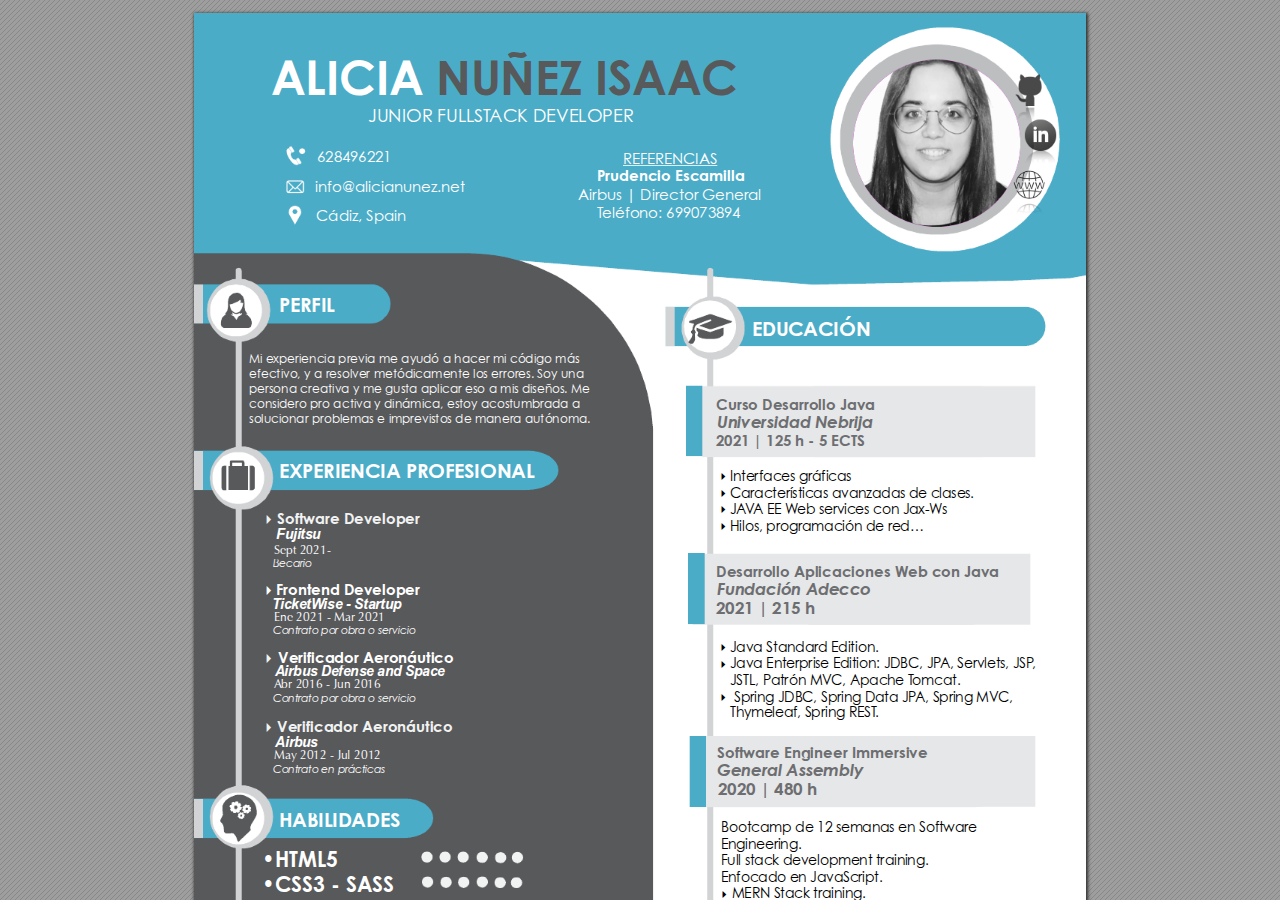
==== commit 4cc0fb91: "cv" ====
--- a/curriculum.html
+++ b/curriculum.html
@@ -1,5 +1,5 @@
 <!DOCTYPE html>
-<!-- Created by pdf2htmlEX (https://github.com/coolwanglu/pdf2htmlex) -->
+<!-- Created by pdf2htmlEX (https://github.com/pdf2htmlEX/pdf2htmlEX) -->
 <html xmlns="http://www.w3.org/1999/xhtml">
 <head>
 <meta charset="utf-8"/>
@@ -9,46 +9,47 @@
 /*! 
  * Base CSS for pdf2htmlEX
  * Copyright 2012,2013 Lu Wang <coolwanglu@gmail.com> 
- * https://github.com/coolwanglu/pdf2htmlEX/blob/master/share/LICENSE
+ * https://github.com/pdf2htmlEX/pdf2htmlEX/blob/master/share/LICENSE
  */#sidebar{position:absolute;top:0;left:0;bottom:0;width:250px;padding:0;margin:0;overflow:auto}#page-container{position:absolute;top:0;left:0;margin:0;padding:0;border:0}@media screen{#sidebar.opened+#page-container{left:250px}#page-container{bottom:0;right:0;overflow:auto}.loading-indicator{display:none}.loading-indicator.active{display:block;position:absolute;width:64px;height:64px;top:50%;left:50%;margin-top:-32px;margin-left:-32px}.loading-indicator img{position:absolute;top:0;left:0;bottom:0;right:0}}@media print{@page{margin:0}html{margin:0}body{margin:0;-webkit-print-color-adjust:exact}#sidebar{display:none}#page-container{width:auto;height:auto;overflow:visible;background-color:transparent}.d{display:none}}.pf{position:relative;background-color:white;overflow:hidden;margin:0;border:0}.pc{position:absolute;border:0;padding:0;margin:0;top:0;left:0;width:100%;height:100%;overflow:hidden;display:block;transform-origin:0 0;-ms-transform-origin:0 0;-webkit-transform-origin:0 0}.pc.opened{display:block}.bf{position:absolute;border:0;margin:0;top:0;bottom:0;width:100%;height:100%;-ms-user-select:none;-moz-user-select:none;-webkit-user-select:none;user-select:none}.bi{position:absolute;border:0;margin:0;-ms-user-select:none;-moz-user-select:none;-webkit-user-select:none;user-select:none}@media print{.pf{margin:0;box-shadow:none;page-break-after:always;page-break-inside:avoid}@-moz-document url-prefix(){.pf{overflow:visible;border:1px solid #fff}.pc{overflow:visible}}}.c{position:absolute;border:0;padding:0;margin:0;overflow:hidden;display:block}.t{position:absolute;white-space:pre;font-size:1px;transform-origin:0 100%;-ms-transform-origin:0 100%;-webkit-transform-origin:0 100%;unicode-bidi:bidi-override;-moz-font-feature-settings:"liga" 0}.t:after{content:''}.t:before{content:'';display:inline-block}.t span{position:relative;unicode-bidi:bidi-override}._{display:inline-block;color:transparent;z-index:-1}::selection{background:rgba(127,255,255,0.4)}::-moz-selection{background:rgba(127,255,255,0.4)}.pi{display:none}.d{position:absolute;transform-origin:0 100%;-ms-transform-origin:0 100%;-webkit-transform-origin:0 100%}.it{border:0;background-color:rgba(255,255,255,0.0)}.ir:hover{cursor:pointer}</style>
 <style type="text/css">
 /*! 
  * Fancy styles for pdf2htmlEX
  * Copyright 2012,2013 Lu Wang <coolwanglu@gmail.com> 
- * https://github.com/coolwanglu/pdf2htmlEX/blob/master/share/LICENSE
+ * https://github.com/pdf2htmlEX/pdf2htmlEX/blob/master/share/LICENSE
  */@keyframes fadein{from{opacity:0}to{opacity:1}}@-webkit-keyframes fadein{from{opacity:0}to{opacity:1}}@keyframes swing{0{transform:rotate(0)}10%{transform:rotate(0)}90%{transform:rotate(720deg)}100%{transform:rotate(720deg)}}@-webkit-keyframes swing{0{-webkit-transform:rotate(0)}10%{-webkit-transform:rotate(0)}90%{-webkit-transform:rotate(720deg)}100%{-webkit-transform:rotate(720deg)}}@media screen{#sidebar{background-color:#2f3236;background-image:url("[data-uri]")}#outline{font-family:Georgia,Times,"Times New Roman",serif;font-size:13px;margin:2em 1em}#outline ul{padding:0}#outline li{list-style-type:none;margin:1em 0}#outline li>ul{margin-left:1em}#outline a,#outline a:visited,#outline a:hover,#outline a:active{line-height:1.2;color:#e8e8e8;text-overflow:ellipsis;white-space:nowrap;text-decoration:none;display:block;overflow:hidden;outline:0}#outline a:hover{color:#0cf}#page-container{background-color:#9e9e9e;background-image:url("[data-uri]");-webkit-transition:left 500ms;transition:left 500ms}.pf{margin:13px auto;box-shadow:1px 1px 3px 1px #333;border-collapse:separate}.pc.opened{-webkit-animation:fadein 100ms;animation:fadein 100ms}.loading-indicator.active{-webkit-animation:swing 1.5s ease-in-out .01s infinite alternate none;animation:swing 1.5s ease-in-out .01s infinite alternate none}.checked{background:no-repeat url([data-uri])}}</style>
 <style type="text/css">
 .ff0{font-family:sans-serif;visibility:hidden;}
-@font-face{font-family:ff1;src:url('[data-uri]')format("woff");}.ff1{font-family:ff1;line-height:0.666504;font-style:normal;font-weight:normal;visibility:visible;}
-@font-face{font-family:ff2;src:url('[data-uri]')format("woff");}.ff2{font-family:ff2;line-height:1.173340;font-style:normal;font-weight:normal;visibility:visible;}
-@font-face{font-family:ff3;src:url('[data-uri]')format("woff");}.ff3{font-family:ff3;line-height:0.666504;font-style:normal;font-weight:normal;visibility:visible;}
-@font-face{font-family:ff4;src:url('[data-uri]')format("woff");}.ff4{font-family:ff4;line-height:0.944336;font-style:normal;font-weight:normal;visibility:visible;}
-@font-face{font-family:ff5;src:url('[data-uri]')format("woff");}.ff5{font-family:ff5;line-height:0.666504;font-style:normal;font-weight:normal;visibility:visible;}
-@font-face{font-family:ff6;src:url('[data-uri]')format("woff");}.ff6{font-family:ff6;line-height:0.988281;font-style:normal;font-weight:normal;visibility:visible;}
-@font-face{font-family:ff7;src:url('[data-uri]')format("woff");}.ff7{font-family:ff7;line-height:0.974609;font-style:normal;font-weight:normal;visibility:visible;}
-@font-face{font-family:ff8;src:url('[data-uri]')format("woff");}.ff8{font-family:ff8;line-height:0.666504;font-style:normal;font-weight:normal;visibility:visible;}
-@font-face{font-family:ff9;src:url('[data-uri]')format("woff");}.ff9{font-family:ff9;line-height:0.666504;font-style:normal;font-weight:normal;visibility:visible;}
-.m0{transform:matrix(0.250000,0.000000,0.000000,0.250000,0,0);-ms-transform:matrix(0.250000,0.000000,0.000000,0.250000,0,0);-webkit-transform:matrix(0.250000,0.000000,0.000000,0.250000,0,0);}
-.m1{transform:none;-ms-transform:none;-webkit-transform:none;}
+@font-face{font-family:ff1;src:url('[data-uri]')format("woff");}.ff1{font-family:ff1;line-height:0.666504;font-style:normal;font-weight:normal;visibility:visible;}
+@font-face{font-family:ff2;src:url('[data-uri]')format("woff");}.ff2{font-family:ff2;line-height:1.173340;font-style:normal;font-weight:normal;visibility:visible;}
+@font-face{font-family:ff3;src:url('[data-uri]')format("woff");}.ff3{font-family:ff3;line-height:0.988281;font-style:normal;font-weight:normal;visibility:visible;}
+@font-face{font-family:ff4;src:url('[data-uri]')format("woff");}.ff4{font-family:ff4;line-height:1.026855;font-style:normal;font-weight:normal;visibility:visible;}
+@font-face{font-family:ff5;src:url('[data-uri]')format("woff");}.ff5{font-family:ff5;line-height:0.666504;font-style:normal;font-weight:normal;visibility:visible;}
+@font-face{font-family:ff6;src:url('[data-uri]')format("woff");}.ff6{font-family:ff6;line-height:0.666504;font-style:normal;font-weight:normal;visibility:visible;}
+@font-face{font-family:ff7;src:url('[data-uri]')format("woff");}.ff7{font-family:ff7;line-height:0.666504;font-style:normal;font-weight:normal;visibility:visible;}
+@font-face{font-family:ff8;src:url('[data-uri]')format("woff");}.ff8{font-family:ff8;line-height:0.666504;font-style:normal;font-weight:normal;visibility:visible;}
+@font-face{font-family:ff9;src:url('[data-uri]')format("woff");}.ff9{font-family:ff9;line-height:0.666504;font-style:normal;font-weight:normal;visibility:visible;}
+@font-face{font-family:ffa;src:url('[data-uri]')format("woff");}.ffa{font-family:ffa;line-height:0.938477;font-style:normal;font-weight:normal;visibility:visible;}
+@font-face{font-family:ffb;src:url('[data-uri]')format("woff");}.ffb{font-family:ffb;line-height:1.017000;font-style:normal;font-weight:normal;visibility:visible;}
+@font-face{font-family:ffc;src:url('[data-uri]')format("woff");}.ffc{font-family:ffc;line-height:0.974609;font-style:normal;font-weight:normal;visibility:visible;}
+@font-face{font-family:ffd;src:url('[data-uri]')format("woff");}.ffd{font-family:ffd;line-height:0.666504;font-style:normal;font-weight:normal;visibility:visible;}
+.m0{transform:matrix(0.375000,0.000000,0.000000,0.375000,0,0);-ms-transform:matrix(0.375000,0.000000,0.000000,0.375000,0,0);-webkit-transform:matrix(0.375000,0.000000,0.000000,0.375000,0,0);}
+.m1{transform:matrix(1.500000,0.000000,0.000000,1.500000,0,0);-ms-transform:matrix(1.500000,0.000000,0.000000,1.500000,0,0);-webkit-transform:matrix(1.500000,0.000000,0.000000,1.500000,0,0);}
 .v0{vertical-align:0.000000px;}
 .ls1{letter-spacing:-0.037200px;}
-.ls3{letter-spacing:-0.012000px;}
-.ls10{letter-spacing:-0.010400px;}
-.lsd{letter-spacing:-0.008800px;}
-.ls4{letter-spacing:-0.007200px;}
-.ls9{letter-spacing:-0.004800px;}
-.lsc{letter-spacing:-0.004400px;}
+.lsa{letter-spacing:-0.010400px;}
+.ls7{letter-spacing:-0.008800px;}
+.lsb{letter-spacing:-0.008000px;}
+.lsd{letter-spacing:-0.007200px;}
+.lse{letter-spacing:-0.006400px;}
+.ls3{letter-spacing:-0.004800px;}
+.ls5{letter-spacing:-0.004400px;}
+.lsc{letter-spacing:-0.003200px;}
 .ls0{letter-spacing:0.000000px;}
-.lsf{letter-spacing:0.003600px;}
-.ls11{letter-spacing:0.004000px;}
-.lsa{letter-spacing:0.004400px;}
-.ls7{letter-spacing:0.004800px;}
-.lse{letter-spacing:0.007200px;}
-.ls5{letter-spacing:0.008000px;}
-.ls2{letter-spacing:0.008800px;}
-.ls6{letter-spacing:0.009600px;}
-.ls8{letter-spacing:0.011200px;}
-.lsb{letter-spacing:0.220000px;}
+.ls9{letter-spacing:0.003600px;}
+.ls6{letter-spacing:0.004400px;}
+.ls8{letter-spacing:0.008000px;}
+.ls2{letter-spacing:0.011200px;}
+.ls4{letter-spacing:0.220000px;}
 .sc_{text-shadow:none;}
 .sc0{text-shadow:-0.015em 0 transparent,0 0.015em transparent,0.015em 0 transparent,0 -0.015em  transparent;}
 @media screen and (-webkit-min-device-pixel-ratio:0){
@@ -56,310 +57,398 @@
 .sc0{-webkit-text-stroke:0.015em transparent;text-shadow:none;}
 }
 .ws0{word-spacing:0.000000px;}
-._3{margin-left:-4.464000px;}
-._2{margin-left:-2.685600px;}
-._0{margin-left:-1.200000px;}
-._1{width:6.605200px;}
+._0{margin-left:-3.955200px;}
+._1{margin-left:-2.685600px;}
+._3{margin-left:-1.357200px;}
+._2{width:1.706400px;}
+.fc5{color:rgb(241,242,242);}
 .fc4{color:rgb(109,110,113);}
+.fc3{color:rgb(109,110,113);}
+.fc2{color:rgb(88,89,91);}
 .fc0{color:rgb(0,0,0);}
 .fc1{color:rgb(255,255,255);}
-.fc3{color:rgb(241,242,242);}
-.fc2{color:rgb(88,89,91);}
-.fs6{font-size:36.000000px;}
-.fs5{font-size:40.000000px;}
-.fs4{font-size:44.000000px;}
+.fs9{font-size:28.000000px;}
+.fs4{font-size:32.000000px;}
+.fs8{font-size:36.000000px;}
+.fs7{font-size:40.000000px;}
+.fs6{font-size:44.000000px;}
 .fs2{font-size:48.000000px;}
 .fs3{font-size:52.000000px;}
-.fs7{font-size:56.000000px;}
+.fs5{font-size:56.000000px;}
 .fs0{font-size:72.000000px;}
 .fs1{font-size:124.000000px;}
-.y0{bottom:0.000000px;}
-.y2a{bottom:7.547424px;}
-.y2{bottom:9.224200px;}
-.y54{bottom:11.102030px;}
-.y29{bottom:20.547420px;}
-.y27{bottom:22.172360px;}
-.y28{bottom:33.547420px;}
-.y53{bottom:33.862790px;}
-.y26{bottom:35.172360px;}
-.y4e{bottom:66.608370px;}
-.y4d{bottom:78.608370px;}
-.y4c{bottom:111.487700px;}
-.y11{bottom:140.237700px;}
-.y4a{bottom:146.227100px;}
-.y49{bottom:158.227100px;}
-.y48{bottom:170.227100px;}
-.y25{bottom:175.048800px;}
-.y24{bottom:190.489300px;}
-.y34{bottom:198.547400px;}
-.y23{bottom:207.489300px;}
-.y33{bottom:211.172400px;}
-.y32{bottom:223.764600px;}
-.y22{bottom:224.489300px;}
-.y21{bottom:241.489300px;}
-.y47{bottom:255.519500px;}
-.y20{bottom:258.489300px;}
-.y46{bottom:266.519500px;}
-.y1f{bottom:275.489300px;}
-.y45{bottom:277.519500px;}
-.y44{bottom:288.519500px;}
-.y1e{bottom:292.489300px;}
-.y43{bottom:299.519500px;}
-.y42{bottom:310.519500px;}
-.y41{bottom:321.519500px;}
-.y10{bottom:324.362800px;}
-.y40{bottom:332.519500px;}
-.y3f{bottom:343.519500px;}
-.y3e{bottom:354.519500px;}
-.yf{bottom:356.217300px;}
-.y3d{bottom:365.519500px;}
-.ye{bottom:367.217300px;}
-.y3c{bottom:376.519500px;}
-.yd{bottom:378.217300px;}
-.yc{bottom:389.437500px;}
-.y31{bottom:400.172400px;}
-.yb{bottom:401.437500px;}
-.y30{bottom:413.172400px;}
-.ya{bottom:425.217300px;}
-.y2f{bottom:426.295900px;}
-.y9{bottom:436.217300px;}
-.y8{bottom:447.217300px;}
-.y3b{bottom:454.331900px;}
-.y7{bottom:458.437500px;}
-.y6{bottom:470.657700px;}
-.y3a{bottom:476.331900px;}
-.y39{bottom:487.331900px;}
-.y2b{bottom:496.862800px;}
-.y38{bottom:498.331900px;}
-.y37{bottom:509.331900px;}
-.y36{bottom:520.331900px;}
-.y1d{bottom:527.139700px;}
-.y35{bottom:531.331900px;}
-.y1c{bottom:539.139700px;}
-.y1b{bottom:551.139700px;}
-.y2e{bottom:555.172400px;}
-.y1a{bottom:563.139700px;}
-.y2d{bottom:567.922400px;}
-.y19{bottom:575.139700px;}
-.y2c{bottom:581.452100px;}
-.y18{bottom:587.139700px;}
-.y17{bottom:599.139700px;}
-.y4b{bottom:623.300300px;}
-.y5{bottom:624.362800px;}
-.y1{bottom:645.299900px;}
-.y16{bottom:694.892600px;}
-.y15{bottom:709.892600px;}
-.y52{bottom:710.952200px;}
-.y51{bottom:722.952200px;}
-.y14{bottom:724.892600px;}
-.y50{bottom:734.952200px;}
-.y13{bottom:739.892600px;}
-.y4f{bottom:746.952200px;}
-.y12{bottom:754.892600px;}
-.y4{bottom:773.267600px;}
-.y3{bottom:787.201700px;}
-.h8{height:28.089844px;}
-.h7{height:30.000000px;}
-.hb{height:31.210938px;}
-.h1{height:31.450200px;}
-.hd{height:34.332031px;}
-.ha{height:37.453125px;}
-.h9{height:38.613281px;}
-.h6{height:42.474609px;}
-.h4{height:46.335938px;}
-.h2{height:47.988281px;}
-.h5{height:50.197266px;}
-.hc{height:54.058594px;}
-.h3{height:119.701172px;}
-.h0{height:841.000000px;}
-.w1{width:310.675200px;}
-.w0{width:595.000000px;}
+.y0{bottom:-0.750000px;}
+.y64{bottom:0.303150px;}
+.y2{bottom:5.698650px;}
+.y62{bottom:7.900950px;}
+.y60{bottom:9.161100px;}
+.y17{bottom:11.321136px;}
+.y16{bottom:30.821130px;}
+.y3d{bottom:40.982625px;}
+.y3e{bottom:41.121795px;}
+.y15{bottom:50.321130px;}
+.y14{bottom:52.758540px;}
+.y3c{bottom:79.762845px;}
+.y37{bottom:127.193805px;}
+.y36{bottom:171.660600px;}
+.y7{bottom:210.356550px;}
+.y34{bottom:225.666600px;}
+.y13{bottom:257.017350px;}
+.y21{bottom:263.977200px;}
+.y12{bottom:280.177950px;}
+.y20{bottom:283.720350px;}
+.y1f{bottom:302.832150px;}
+.y11{bottom:305.677950px;}
+.y10{bottom:331.177950px;}
+.y32{bottom:342.916350px;}
+.y33{bottom:343.041600px;}
+.yf{bottom:356.677950px;}
+.y30{bottom:359.416350px;}
+.y31{bottom:359.541600px;}
+.y2e{bottom:375.916350px;}
+.y2f{bottom:376.041600px;}
+.ye{bottom:382.177950px;}
+.y2d{bottom:392.541600px;}
+.yd{bottom:407.677950px;}
+.y2c{bottom:409.041600px;}
+.y2b{bottom:425.541600px;}
+.y2a{bottom:442.041600px;}
+.y6{bottom:447.544200px;}
+.y1e{bottom:479.414700px;}
+.y1d{bottom:498.154350px;}
+.y5e{bottom:501.818400px;}
+.y5d{bottom:515.236800px;}
+.y1c{bottom:516.350100px;}
+.y5c{bottom:527.869800px;}
+.y5a{bottom:542.064450px;}
+.y5b{bottom:542.203500px;}
+.y29{bottom:557.466750px;}
+.y27{bottom:572.402400px;}
+.y28{bottom:572.666100px;}
+.y59{bottom:572.712600px;}
+.y58{bottom:586.096350px;}
+.y26{bottom:589.291350px;}
+.y57{bottom:597.927000px;}
+.y24{bottom:605.867100px;}
+.y25{bottom:606.193350px;}
+.y55{bottom:610.988550px;}
+.y56{bottom:611.127750px;}
+.y22{bottom:622.568100px;}
+.y23{bottom:622.693350px;}
+.y54{bottom:640.286700px;}
+.y53{bottom:653.670450px;}
+.y1b{bottom:659.920650px;}
+.y52{bottom:665.501100px;}
+.y50{bottom:678.562650px;}
+.y51{bottom:678.701850px;}
+.y1a{bottom:679.008600px;}
+.y19{bottom:697.306200px;}
+.y4f{bottom:707.860950px;}
+.y4e{bottom:721.007250px;}
+.y4d{bottom:735.433200px;}
+.y49{bottom:743.604000px;}
+.y4a{bottom:743.729250px;}
+.y4b{bottom:749.627850px;}
+.y4c{bottom:749.767050px;}
+.y47{bottom:760.104000px;}
+.y48{bottom:760.229250px;}
+.y45{bottom:776.604000px;}
+.y46{bottom:776.729250px;}
+.y43{bottom:793.104000px;}
+.y44{bottom:793.229250px;}
+.y18{bottom:796.294200px;}
+.y40{bottom:827.061750px;}
+.y42{bottom:828.118200px;}
+.y3f{bottom:846.561750px;}
+.yc{bottom:851.819850px;}
+.y41{bottom:864.059550px;}
+.yb{bottom:866.819850px;}
+.ya{bottom:881.819850px;}
+.y9{bottom:896.819850px;}
+.y8{bottom:911.819850px;}
+.y35{bottom:937.950450px;}
+.y5{bottom:962.044200px;}
+.y1{bottom:984.678150px;}
+.y5f{bottom:1044.541800px;}
+.y3b{bottom:1056.415050px;}
+.y3a{bottom:1074.415050px;}
+.y63{bottom:1081.675800px;}
+.y39{bottom:1092.415050px;}
+.y61{bottom:1104.352200px;}
+.y38{bottom:1110.415050px;}
+.y4{bottom:1152.401400px;}
+.y3{bottom:1179.302550px;}
+.h18{height:15.000000px;}
+.h13{height:21.847656px;}
+.he{height:23.994141px;}
+.h15{height:24.064000px;}
+.h7{height:24.968750px;}
+.h14{height:26.208984px;}
+.h11{height:26.660156px;}
+.h17{height:27.195555px;}
+.hf{height:28.089844px;}
+.h16{height:28.455555px;}
+.h12{height:29.121094px;}
+.h2{height:31.200000px;}
+.h10{height:31.210938px;}
+.ha{height:34.332031px;}
+.hc{height:36.029297px;}
+.h5{height:37.453125px;}
+.hb{height:38.613281px;}
+.hd{height:42.474609px;}
+.h9{height:46.335938px;}
+.h3{height:47.988281px;}
+.h6{height:50.197266px;}
+.h8{height:54.058594px;}
+.h4{height:119.701172px;}
+.h0{height:1261.500000px;}
+.h1{height:1262.250000px;}
+.w3{width:102.642990px;}
+.w4{width:115.990905px;}
+.w5{width:160.419900px;}
+.w2{width:456.087750px;}
+.w0{width:892.500000px;}
+.w1{width:893.250000px;}
+.x1{left:-5.809320px;}
 .x0{left:0.000000px;}
-.x1{left:1.974907px;}
-.x2{left:5.225097px;}
-.x7{left:46.374950px;}
-.x8{left:48.230470px;}
-.x5{left:50.000000px;}
-.x3{left:51.250000px;}
-.x9{left:53.869140px;}
-.x4{left:57.000000px;}
-.x6{left:75.124960px;}
-.xc{left:121.569900px;}
-.xd{left:127.171900px;}
-.xe{left:179.236100px;}
-.xf{left:180.272700px;}
-.xb{left:254.515600px;}
-.xa{left:258.004200px;}
-.x19{left:275.526400px;}
-.x18{left:287.826200px;}
-.x17{left:305.006400px;}
-.x11{left:353.437600px;}
-.x10{left:357.375000px;}
-.x13{left:359.475000px;}
-.x16{left:362.666900px;}
-.x12{left:364.798500px;}
-.x14{left:372.008800px;}
-.x15{left:375.125000px;}
+.x23{left:4.597785px;}
+.x5{left:55.687500px;}
+.x6{left:68.255670px;}
+.x1e{left:70.125000px;}
+.x2{left:76.875000px;}
+.x20{left:81.967110px;}
+.x1f{left:83.151315px;}
+.x21{left:84.335520px;}
+.x4{left:85.500000px;}
+.x25{left:116.226960px;}
+.x22{left:117.322140px;}
+.x24{left:119.123595px;}
+.x3{left:173.850600px;}
+.x9{left:182.354850px;}
+.xa{left:190.757850px;}
+.xc{left:260.148900px;}
+.xb{left:268.854150px;}
+.x8{left:381.773400px;}
+.x1b{left:384.602100px;}
+.x7{left:387.006300px;}
+.x1a{left:403.051800px;}
+.x19{left:428.822100px;}
+.xd{left:522.000000px;}
+.xe{left:523.186650px;}
+.xf{left:524.686650px;}
+.x11{left:525.993750px;}
+.x13{left:527.337150px;}
+.x10{left:528.750000px;}
+.x15{left:533.940750px;}
+.x12{left:536.651700px;}
+.x14{left:537.994950px;}
+.x1c{left:539.940750px;}
+.x18{left:541.159500px;}
+.x1d{left:551.940750px;}
+.x16{left:558.013200px;}
+.x17{left:564.532050px;}
 @media print{
 .v0{vertical-align:0.000000pt;}
-.ls1{letter-spacing:-0.049600pt;}
-.ls3{letter-spacing:-0.016000pt;}
-.ls10{letter-spacing:-0.013867pt;}
-.lsd{letter-spacing:-0.011733pt;}
-.ls4{letter-spacing:-0.009600pt;}
-.ls9{letter-spacing:-0.006400pt;}
-.lsc{letter-spacing:-0.005867pt;}
+.ls1{letter-spacing:-0.033067pt;}
+.lsa{letter-spacing:-0.009244pt;}
+.ls7{letter-spacing:-0.007822pt;}
+.lsb{letter-spacing:-0.007111pt;}
+.lsd{letter-spacing:-0.006400pt;}
+.lse{letter-spacing:-0.005689pt;}
+.ls3{letter-spacing:-0.004267pt;}
+.ls5{letter-spacing:-0.003911pt;}
+.lsc{letter-spacing:-0.002844pt;}
 .ls0{letter-spacing:0.000000pt;}
-.lsf{letter-spacing:0.004800pt;}
-.ls11{letter-spacing:0.005333pt;}
-.lsa{letter-spacing:0.005867pt;}
-.ls7{letter-spacing:0.006400pt;}
-.lse{letter-spacing:0.009600pt;}
-.ls5{letter-spacing:0.010667pt;}
-.ls2{letter-spacing:0.011733pt;}
-.ls6{letter-spacing:0.012800pt;}
-.ls8{letter-spacing:0.014933pt;}
-.lsb{letter-spacing:0.293333pt;}
+.ls9{letter-spacing:0.003200pt;}
+.ls6{letter-spacing:0.003911pt;}
+.ls8{letter-spacing:0.007111pt;}
+.ls2{letter-spacing:0.009956pt;}
+.ls4{letter-spacing:0.195556pt;}
 .ws0{word-spacing:0.000000pt;}
-._3{margin-left:-5.952000pt;}
-._2{margin-left:-3.580800pt;}
-._0{margin-left:-1.600000pt;}
-._1{width:8.806933pt;}
-.fs6{font-size:48.000000pt;}
-.fs5{font-size:53.333333pt;}
-.fs4{font-size:58.666667pt;}
-.fs2{font-size:64.000000pt;}
-.fs3{font-size:69.333333pt;}
-.fs7{font-size:74.666667pt;}
-.fs0{font-size:96.000000pt;}
-.fs1{font-size:165.333333pt;}
-.y0{bottom:0.000000pt;}
-.y2a{bottom:10.063232pt;}
-.y2{bottom:12.298933pt;}
-.y54{bottom:14.802707pt;}
-.y29{bottom:27.396560pt;}
-.y27{bottom:29.563147pt;}
-.y28{bottom:44.729893pt;}
-.y53{bottom:45.150387pt;}
-.y26{bottom:46.896480pt;}
-.y4e{bottom:88.811160pt;}
-.y4d{bottom:104.811160pt;}
-.y4c{bottom:148.650267pt;}
-.y11{bottom:186.983600pt;}
-.y4a{bottom:194.969467pt;}
-.y49{bottom:210.969467pt;}
-.y48{bottom:226.969467pt;}
-.y25{bottom:233.398400pt;}
-.y24{bottom:253.985733pt;}
-.y34{bottom:264.729867pt;}
-.y23{bottom:276.652400pt;}
-.y33{bottom:281.563200pt;}
-.y32{bottom:298.352800pt;}
-.y22{bottom:299.319067pt;}
-.y21{bottom:321.985733pt;}
-.y47{bottom:340.692667pt;}
-.y20{bottom:344.652400pt;}
-.y46{bottom:355.359333pt;}
-.y1f{bottom:367.319067pt;}
-.y45{bottom:370.026000pt;}
-.y44{bottom:384.692667pt;}
-.y1e{bottom:389.985733pt;}
-.y43{bottom:399.359333pt;}
-.y42{bottom:414.026000pt;}
-.y41{bottom:428.692667pt;}
-.y10{bottom:432.483733pt;}
-.y40{bottom:443.359333pt;}
-.y3f{bottom:458.026000pt;}
-.y3e{bottom:472.692667pt;}
-.yf{bottom:474.956400pt;}
-.y3d{bottom:487.359333pt;}
-.ye{bottom:489.623067pt;}
-.y3c{bottom:502.026000pt;}
-.yd{bottom:504.289733pt;}
-.yc{bottom:519.250000pt;}
-.y31{bottom:533.563200pt;}
-.yb{bottom:535.250000pt;}
-.y30{bottom:550.896533pt;}
-.ya{bottom:566.956400pt;}
-.y2f{bottom:568.394533pt;}
-.y9{bottom:581.623067pt;}
-.y8{bottom:596.289733pt;}
-.y3b{bottom:605.775867pt;}
-.y7{bottom:611.250000pt;}
-.y6{bottom:627.543600pt;}
-.y3a{bottom:635.109200pt;}
-.y39{bottom:649.775867pt;}
-.y2b{bottom:662.483733pt;}
-.y38{bottom:664.442533pt;}
-.y37{bottom:679.109200pt;}
-.y36{bottom:693.775867pt;}
-.y1d{bottom:702.852933pt;}
-.y35{bottom:708.442533pt;}
-.y1c{bottom:718.852933pt;}
-.y1b{bottom:734.852933pt;}
-.y2e{bottom:740.229867pt;}
-.y1a{bottom:750.852933pt;}
-.y2d{bottom:757.229867pt;}
-.y19{bottom:766.852933pt;}
-.y2c{bottom:775.269467pt;}
-.y18{bottom:782.852933pt;}
-.y17{bottom:798.852933pt;}
-.y4b{bottom:831.067067pt;}
-.y5{bottom:832.483733pt;}
-.y1{bottom:860.399867pt;}
-.y16{bottom:926.523467pt;}
-.y15{bottom:946.523467pt;}
-.y52{bottom:947.936267pt;}
-.y51{bottom:963.936267pt;}
-.y14{bottom:966.523467pt;}
-.y50{bottom:979.936267pt;}
-.y13{bottom:986.523467pt;}
-.y4f{bottom:995.936267pt;}
-.y12{bottom:1006.523467pt;}
-.y4{bottom:1031.023467pt;}
-.y3{bottom:1049.602267pt;}
-.h8{height:37.453125pt;}
-.h7{height:40.000000pt;}
-.hb{height:41.614583pt;}
-.h1{height:41.933600pt;}
-.hd{height:45.776042pt;}
-.ha{height:49.937500pt;}
-.h9{height:51.484375pt;}
-.h6{height:56.632812pt;}
-.h4{height:61.781250pt;}
-.h2{height:63.984375pt;}
-.h5{height:66.929688pt;}
-.hc{height:72.078125pt;}
-.h3{height:159.601562pt;}
+._0{margin-left:-3.515733pt;}
+._1{margin-left:-2.387200pt;}
+._3{margin-left:-1.206400pt;}
+._2{width:1.516800pt;}
+.fs9{font-size:24.888889pt;}
+.fs4{font-size:28.444444pt;}
+.fs8{font-size:32.000000pt;}
+.fs7{font-size:35.555556pt;}
+.fs6{font-size:39.111111pt;}
+.fs2{font-size:42.666667pt;}
+.fs3{font-size:46.222222pt;}
+.fs5{font-size:49.777778pt;}
+.fs0{font-size:64.000000pt;}
+.fs1{font-size:110.222222pt;}
+.y0{bottom:-0.666667pt;}
+.y64{bottom:0.269467pt;}
+.y2{bottom:5.065467pt;}
+.y62{bottom:7.023067pt;}
+.y60{bottom:8.143200pt;}
+.y17{bottom:10.063232pt;}
+.y16{bottom:27.396560pt;}
+.y3d{bottom:36.429000pt;}
+.y3e{bottom:36.552707pt;}
+.y15{bottom:44.729893pt;}
+.y14{bottom:46.896480pt;}
+.y3c{bottom:70.900307pt;}
+.y37{bottom:113.061160pt;}
+.y36{bottom:152.587200pt;}
+.y7{bottom:186.983600pt;}
+.y34{bottom:200.592533pt;}
+.y13{bottom:228.459867pt;}
+.y21{bottom:234.646400pt;}
+.y12{bottom:249.047067pt;}
+.y20{bottom:252.195867pt;}
+.y1f{bottom:269.184133pt;}
+.y11{bottom:271.713733pt;}
+.y10{bottom:294.380400pt;}
+.y32{bottom:304.814533pt;}
+.y33{bottom:304.925867pt;}
+.yf{bottom:317.047067pt;}
+.y30{bottom:319.481200pt;}
+.y31{bottom:319.592533pt;}
+.y2e{bottom:334.147867pt;}
+.y2f{bottom:334.259200pt;}
+.ye{bottom:339.713733pt;}
+.y2d{bottom:348.925867pt;}
+.yd{bottom:362.380400pt;}
+.y2c{bottom:363.592533pt;}
+.y2b{bottom:378.259200pt;}
+.y2a{bottom:392.925867pt;}
+.y6{bottom:397.817067pt;}
+.y1e{bottom:426.146400pt;}
+.y1d{bottom:442.803867pt;}
+.y5e{bottom:446.060800pt;}
+.y5d{bottom:457.988267pt;}
+.y1c{bottom:458.977867pt;}
+.y5c{bottom:469.217600pt;}
+.y5a{bottom:481.835067pt;}
+.y5b{bottom:481.958667pt;}
+.y29{bottom:495.526000pt;}
+.y27{bottom:508.802133pt;}
+.y28{bottom:509.036533pt;}
+.y59{bottom:509.077867pt;}
+.y58{bottom:520.974533pt;}
+.y26{bottom:523.814533pt;}
+.y57{bottom:531.490667pt;}
+.y24{bottom:538.548533pt;}
+.y25{bottom:538.838533pt;}
+.y55{bottom:543.100933pt;}
+.y56{bottom:543.224667pt;}
+.y22{bottom:553.393867pt;}
+.y23{bottom:553.505200pt;}
+.y54{bottom:569.143733pt;}
+.y53{bottom:581.040400pt;}
+.y1b{bottom:586.596133pt;}
+.y52{bottom:591.556533pt;}
+.y50{bottom:603.166800pt;}
+.y51{bottom:603.290533pt;}
+.y1a{bottom:603.563200pt;}
+.y19{bottom:619.827733pt;}
+.y4f{bottom:629.209733pt;}
+.y4e{bottom:640.895333pt;}
+.y4d{bottom:653.718400pt;}
+.y49{bottom:660.981333pt;}
+.y4a{bottom:661.092667pt;}
+.y4b{bottom:666.335867pt;}
+.y4c{bottom:666.459600pt;}
+.y47{bottom:675.648000pt;}
+.y48{bottom:675.759333pt;}
+.y45{bottom:690.314667pt;}
+.y46{bottom:690.426000pt;}
+.y43{bottom:704.981333pt;}
+.y44{bottom:705.092667pt;}
+.y18{bottom:707.817067pt;}
+.y40{bottom:735.166000pt;}
+.y42{bottom:736.105067pt;}
+.y3f{bottom:752.499333pt;}
+.yc{bottom:757.173200pt;}
+.y41{bottom:768.052933pt;}
+.yb{bottom:770.506533pt;}
+.ya{bottom:783.839867pt;}
+.y9{bottom:797.173200pt;}
+.y8{bottom:810.506533pt;}
+.y35{bottom:833.733733pt;}
+.y5{bottom:855.150400pt;}
+.y1{bottom:875.269467pt;}
+.y5f{bottom:928.481600pt;}
+.y3b{bottom:939.035600pt;}
+.y3a{bottom:955.035600pt;}
+.y63{bottom:961.489600pt;}
+.y39{bottom:971.035600pt;}
+.y61{bottom:981.646400pt;}
+.y38{bottom:987.035600pt;}
+.y4{bottom:1024.356800pt;}
+.y3{bottom:1048.268933pt;}
+.h18{height:13.333333pt;}
+.h13{height:19.420139pt;}
+.he{height:21.328125pt;}
+.h15{height:21.390222pt;}
+.h7{height:22.194444pt;}
+.h14{height:23.296875pt;}
+.h11{height:23.697917pt;}
+.h17{height:24.173827pt;}
+.hf{height:24.968750pt;}
+.h16{height:25.293827pt;}
+.h12{height:25.885417pt;}
+.h2{height:27.733333pt;}
+.h10{height:27.743056pt;}
+.ha{height:30.517361pt;}
+.hc{height:32.026042pt;}
+.h5{height:33.291667pt;}
+.hb{height:34.322917pt;}
+.hd{height:37.755208pt;}
+.h9{height:41.187500pt;}
+.h3{height:42.656250pt;}
+.h6{height:44.619792pt;}
+.h8{height:48.052083pt;}
+.h4{height:106.401042pt;}
 .h0{height:1121.333333pt;}
-.w1{width:414.233600pt;}
+.h1{height:1122.000000pt;}
+.w3{width:91.238213pt;}
+.w4{width:103.103027pt;}
+.w5{width:142.595467pt;}
+.w2{width:405.411333pt;}
 .w0{width:793.333333pt;}
+.w1{width:794.000000pt;}
+.x1{left:-5.163840pt;}
 .x0{left:0.000000pt;}
-.x1{left:2.633209pt;}
-.x2{left:6.966796pt;}
-.x7{left:61.833267pt;}
-.x8{left:64.307293pt;}
-.x5{left:66.666667pt;}
-.x3{left:68.333333pt;}
-.x9{left:71.825520pt;}
+.x23{left:4.086920pt;}
+.x5{left:49.500000pt;}
+.x6{left:60.671707pt;}
+.x1e{left:62.333333pt;}
+.x2{left:68.333333pt;}
+.x20{left:72.859653pt;}
+.x1f{left:73.912280pt;}
+.x21{left:74.964907pt;}
 .x4{left:76.000000pt;}
-.x6{left:100.166613pt;}
-.xc{left:162.093200pt;}
-.xd{left:169.562533pt;}
-.xe{left:238.981467pt;}
-.xf{left:240.363600pt;}
-.xb{left:339.354133pt;}
-.xa{left:344.005600pt;}
-.x19{left:367.368533pt;}
-.x18{left:383.768267pt;}
-.x17{left:406.675200pt;}
-.x11{left:471.250133pt;}
-.x10{left:476.500000pt;}
-.x13{left:479.300000pt;}
-.x16{left:483.555867pt;}
-.x12{left:486.398000pt;}
-.x14{left:496.011733pt;}
-.x15{left:500.166667pt;}
+.x25{left:103.312853pt;}
+.x22{left:104.286347pt;}
+.x24{left:105.887640pt;}
+.x3{left:154.533867pt;}
+.x9{left:162.093200pt;}
+.xa{left:169.562533pt;}
+.xc{left:231.243467pt;}
+.xb{left:238.981467pt;}
+.x8{left:339.354133pt;}
+.x1b{left:341.868533pt;}
+.x7{left:344.005600pt;}
+.x1a{left:358.268267pt;}
+.x19{left:381.175200pt;}
+.xd{left:464.000000pt;}
+.xe{left:465.054800pt;}
+.xf{left:466.388133pt;}
+.x11{left:467.550000pt;}
+.x13{left:468.744133pt;}
+.x10{left:470.000000pt;}
+.x15{left:474.614000pt;}
+.x12{left:477.023733pt;}
+.x14{left:478.217733pt;}
+.x1c{left:479.947333pt;}
+.x18{left:481.030667pt;}
+.x1d{left:490.614000pt;}
+.x16{left:496.011733pt;}
+.x17{left:501.806267pt;}
 }
 </style>
 <script>
@@ -375,7 +464,7 @@
 (function(){/*
  pdf2htmlEX.js: Core UI functions for pdf2htmlEX 
  Copyright 2012,2013 Lu Wang <coolwanglu@gmail.com> and other contributors 
- https://github.com/coolwanglu/pdf2htmlEX/blob/master/share/LICENSE 
+ https://github.com/pdf2htmlEX/pdf2htmlEX/blob/master/share/LICENSE 
 */
 var pdf2htmlEX=window.pdf2htmlEX=window.pdf2htmlEX||{},CSS_CLASS_NAMES={page_frame:"pf",page_content_box:"pc",page_data:"pi",background_image:"bi",link:"l",input_radio:"ir",__dummy__:"no comma"},DEFAULT_CONFIG={container_id:"page-container",sidebar_id:"sidebar",outline_id:"outline",loading_indicator_cls:"loading-indicator",preload_pages:3,render_timeout:100,scale_step:0.9,key_handler:!0,hashchange_handler:!0,view_history_handler:!0,__dummy__:"no comma"},EPS=1E-6;
 function invert(a){var b=a[0]*a[3]-a[1]*a[2];return[a[3]/b,-a[1]/b,-a[2]/b,a[0]/b,(a[2]*a[5]-a[3]*a[4])/b,(a[1]*a[4]-a[0]*a[5])/b]}function transform(a,b){return[a[0]*b[0]+a[2]*b[1]+a[4],a[1]*b[0]+a[3]*b[1]+a[5]]}function get_page_number(a){return parseInt(a.getAttribute("data-page-no"),16)}function disable_dragstart(a){for(var b=0,c=a.length;b<c;++b)a[b].addEventListener("dragstart",function(){return!1},!1)}
@@ -413,7 +502,7 @@
 </div>
 </div>
 <div id="page-container">
-<div id="pf1" class="pf w0 h0" data-page-no="1"><div class="pc pc1 w0 h0"><img class="bi x0 y0 w0 h0" alt="" src="[data-uri]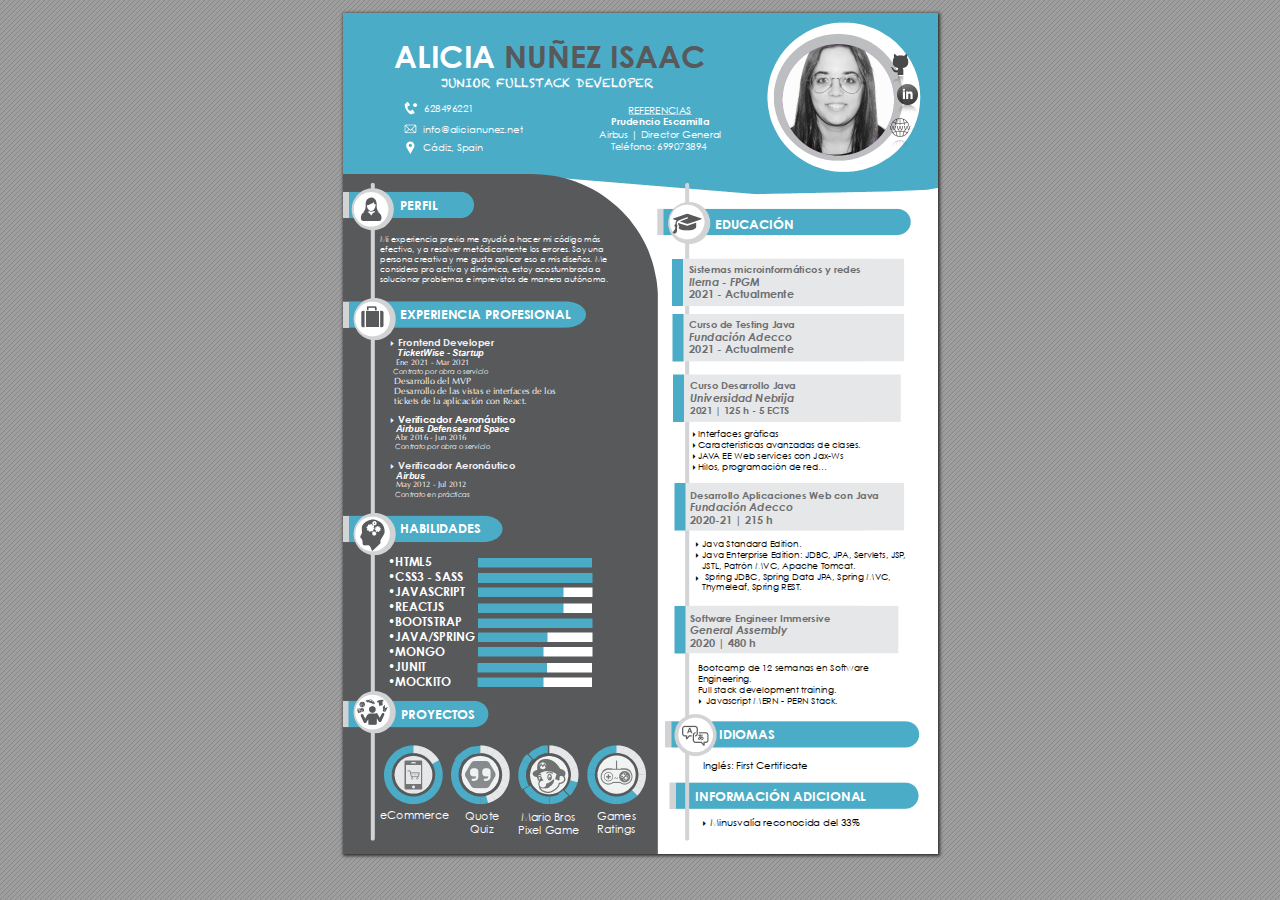
==== commit 2c6016d5: "tecnologias y cv" ====
--- a/curriculum.html
+++ b/curriculum.html
@@ -1,5 +1,5 @@
 <!DOCTYPE html>
-<!-- Created by pdf2htmlEX (https://github.com/pdf2htmlEX/pdf2htmlEX) -->
+<!-- Created by pdf2htmlEX (https://github.com/coolwanglu/pdf2htmlex) -->
 <html xmlns="http://www.w3.org/1999/xhtml">
 <head>
 <meta charset="utf-8"/>
@@ -9,47 +9,47 @@
 /*! 
  * Base CSS for pdf2htmlEX
  * Copyright 2012,2013 Lu Wang <coolwanglu@gmail.com> 
- * https://github.com/pdf2htmlEX/pdf2htmlEX/blob/master/share/LICENSE
+ * https://github.com/coolwanglu/pdf2htmlEX/blob/master/share/LICENSE
  */#sidebar{position:absolute;top:0;left:0;bottom:0;width:250px;padding:0;margin:0;overflow:auto}#page-container{position:absolute;top:0;left:0;margin:0;padding:0;border:0}@media screen{#sidebar.opened+#page-container{left:250px}#page-container{bottom:0;right:0;overflow:auto}.loading-indicator{display:none}.loading-indicator.active{display:block;position:absolute;width:64px;height:64px;top:50%;left:50%;margin-top:-32px;margin-left:-32px}.loading-indicator img{position:absolute;top:0;left:0;bottom:0;right:0}}@media print{@page{margin:0}html{margin:0}body{margin:0;-webkit-print-color-adjust:exact}#sidebar{display:none}#page-container{width:auto;height:auto;overflow:visible;background-color:transparent}.d{display:none}}.pf{position:relative;background-color:white;overflow:hidden;margin:0;border:0}.pc{position:absolute;border:0;padding:0;margin:0;top:0;left:0;width:100%;height:100%;overflow:hidden;display:block;transform-origin:0 0;-ms-transform-origin:0 0;-webkit-transform-origin:0 0}.pc.opened{display:block}.bf{position:absolute;border:0;margin:0;top:0;bottom:0;width:100%;height:100%;-ms-user-select:none;-moz-user-select:none;-webkit-user-select:none;user-select:none}.bi{position:absolute;border:0;margin:0;-ms-user-select:none;-moz-user-select:none;-webkit-user-select:none;user-select:none}@media print{.pf{margin:0;box-shadow:none;page-break-after:always;page-break-inside:avoid}@-moz-document url-prefix(){.pf{overflow:visible;border:1px solid #fff}.pc{overflow:visible}}}.c{position:absolute;border:0;padding:0;margin:0;overflow:hidden;display:block}.t{position:absolute;white-space:pre;font-size:1px;transform-origin:0 100%;-ms-transform-origin:0 100%;-webkit-transform-origin:0 100%;unicode-bidi:bidi-override;-moz-font-feature-settings:"liga" 0}.t:after{content:''}.t:before{content:'';display:inline-block}.t span{position:relative;unicode-bidi:bidi-override}._{display:inline-block;color:transparent;z-index:-1}::selection{background:rgba(127,255,255,0.4)}::-moz-selection{background:rgba(127,255,255,0.4)}.pi{display:none}.d{position:absolute;transform-origin:0 100%;-ms-transform-origin:0 100%;-webkit-transform-origin:0 100%}.it{border:0;background-color:rgba(255,255,255,0.0)}.ir:hover{cursor:pointer}</style>
 <style type="text/css">
 /*! 
  * Fancy styles for pdf2htmlEX
  * Copyright 2012,2013 Lu Wang <coolwanglu@gmail.com> 
- * https://github.com/pdf2htmlEX/pdf2htmlEX/blob/master/share/LICENSE
+ * https://github.com/coolwanglu/pdf2htmlEX/blob/master/share/LICENSE
  */@keyframes fadein{from{opacity:0}to{opacity:1}}@-webkit-keyframes fadein{from{opacity:0}to{opacity:1}}@keyframes swing{0{transform:rotate(0)}10%{transform:rotate(0)}90%{transform:rotate(720deg)}100%{transform:rotate(720deg)}}@-webkit-keyframes swing{0{-webkit-transform:rotate(0)}10%{-webkit-transform:rotate(0)}90%{-webkit-transform:rotate(720deg)}100%{-webkit-transform:rotate(720deg)}}@media screen{#sidebar{background-color:#2f3236;background-image:url("[data-uri]")}#outline{font-family:Georgia,Times,"Times New Roman",serif;font-size:13px;margin:2em 1em}#outline ul{padding:0}#outline li{list-style-type:none;margin:1em 0}#outline li>ul{margin-left:1em}#outline a,#outline a:visited,#outline a:hover,#outline a:active{line-height:1.2;color:#e8e8e8;text-overflow:ellipsis;white-space:nowrap;text-decoration:none;display:block;overflow:hidden;outline:0}#outline a:hover{color:#0cf}#page-container{background-color:#9e9e9e;background-image:url("[data-uri]");-webkit-transition:left 500ms;transition:left 500ms}.pf{margin:13px auto;box-shadow:1px 1px 3px 1px #333;border-collapse:separate}.pc.opened{-webkit-animation:fadein 100ms;animation:fadein 100ms}.loading-indicator.active{-webkit-animation:swing 1.5s ease-in-out .01s infinite alternate none;animation:swing 1.5s ease-in-out .01s infinite alternate none}.checked{background:no-repeat url([data-uri])}}</style>
 <style type="text/css">
 .ff0{font-family:sans-serif;visibility:hidden;}
-@font-face{font-family:ff1;src:url('[data-uri]')format("woff");}.ff1{font-family:ff1;line-height:0.666504;font-style:normal;font-weight:normal;visibility:visible;}
-@font-face{font-family:ff2;src:url('[data-uri]')format("woff");}.ff2{font-family:ff2;line-height:1.173340;font-style:normal;font-weight:normal;visibility:visible;}
-@font-face{font-family:ff3;src:url('[data-uri]')format("woff");}.ff3{font-family:ff3;line-height:0.988281;font-style:normal;font-weight:normal;visibility:visible;}
-@font-face{font-family:ff4;src:url('[data-uri]')format("woff");}.ff4{font-family:ff4;line-height:1.026855;font-style:normal;font-weight:normal;visibility:visible;}
-@font-face{font-family:ff5;src:url('[data-uri]')format("woff");}.ff5{font-family:ff5;line-height:0.666504;font-style:normal;font-weight:normal;visibility:visible;}
-@font-face{font-family:ff6;src:url('[data-uri]')format("woff");}.ff6{font-family:ff6;line-height:0.666504;font-style:normal;font-weight:normal;visibility:visible;}
-@font-face{font-family:ff7;src:url('[data-uri]')format("woff");}.ff7{font-family:ff7;line-height:0.666504;font-style:normal;font-weight:normal;visibility:visible;}
-@font-face{font-family:ff8;src:url('[data-uri]')format("woff");}.ff8{font-family:ff8;line-height:0.666504;font-style:normal;font-weight:normal;visibility:visible;}
-@font-face{font-family:ff9;src:url('[data-uri]')format("woff");}.ff9{font-family:ff9;line-height:0.666504;font-style:normal;font-weight:normal;visibility:visible;}
-@font-face{font-family:ffa;src:url('[data-uri]')format("woff");}.ffa{font-family:ffa;line-height:0.938477;font-style:normal;font-weight:normal;visibility:visible;}
-@font-face{font-family:ffb;src:url('[data-uri]')format("woff");}.ffb{font-family:ffb;line-height:1.017000;font-style:normal;font-weight:normal;visibility:visible;}
-@font-face{font-family:ffc;src:url('[data-uri]')format("woff");}.ffc{font-family:ffc;line-height:0.974609;font-style:normal;font-weight:normal;visibility:visible;}
-@font-face{font-family:ffd;src:url('[data-uri]')format("woff");}.ffd{font-family:ffd;line-height:0.666504;font-style:normal;font-weight:normal;visibility:visible;}
-.m0{transform:matrix(0.375000,0.000000,0.000000,0.375000,0,0);-ms-transform:matrix(0.375000,0.000000,0.000000,0.375000,0,0);-webkit-transform:matrix(0.375000,0.000000,0.000000,0.375000,0,0);}
-.m1{transform:matrix(1.500000,0.000000,0.000000,1.500000,0,0);-ms-transform:matrix(1.500000,0.000000,0.000000,1.500000,0,0);-webkit-transform:matrix(1.500000,0.000000,0.000000,1.500000,0,0);}
+@font-face{font-family:ff1;src:url('[data-uri]')format("woff");}.ff1{font-family:ff1;line-height:0.666504;font-style:normal;font-weight:normal;visibility:visible;}
+@font-face{font-family:ff2;src:url('[data-uri]')format("woff");}.ff2{font-family:ff2;line-height:1.173340;font-style:normal;font-weight:normal;visibility:visible;}
+@font-face{font-family:ff3;src:url('[data-uri]')format("woff");}.ff3{font-family:ff3;line-height:1.013260;font-style:normal;font-weight:normal;visibility:visible;}
+@font-face{font-family:ff4;src:url('[data-uri]')format("woff");}.ff4{font-family:ff4;line-height:0.988281;font-style:normal;font-weight:normal;visibility:visible;}
+@font-face{font-family:ff5;src:url('[data-uri]')format("woff");}.ff5{font-family:ff5;line-height:1.026855;font-style:normal;font-weight:normal;visibility:visible;}
+@font-face{font-family:ff6;src:url('[data-uri]')format("woff");}.ff6{font-family:ff6;line-height:0.666504;font-style:normal;font-weight:normal;visibility:visible;}
+@font-face{font-family:ff7;src:url('[data-uri]')format("woff");}.ff7{font-family:ff7;line-height:0.666504;font-style:normal;font-weight:normal;visibility:visible;}
+@font-face{font-family:ff8;src:url('[data-uri]')format("woff");}.ff8{font-family:ff8;line-height:0.666504;font-style:normal;font-weight:normal;visibility:visible;}
+@font-face{font-family:ff9;src:url('[data-uri]')format("woff");}.ff9{font-family:ff9;line-height:0.666504;font-style:normal;font-weight:normal;visibility:visible;}
+@font-face{font-family:ffa;src:url('[data-uri]')format("woff");}.ffa{font-family:ffa;line-height:0.666504;font-style:normal;font-weight:normal;visibility:visible;}
+@font-face{font-family:ffb;src:url('[data-uri]')format("woff");}.ffb{font-family:ffb;line-height:0.925781;font-style:normal;font-weight:normal;visibility:visible;}
+@font-face{font-family:ffc;src:url('[data-uri]')format("woff");}.ffc{font-family:ffc;line-height:1.020000;font-style:normal;font-weight:normal;visibility:visible;}
+@font-face{font-family:ffd;src:url('[data-uri]')format("woff");}.ffd{font-family:ffd;line-height:0.974609;font-style:normal;font-weight:normal;visibility:visible;}
+@font-face{font-family:ffe;src:url('[data-uri]')format("woff");}.ffe{font-family:ffe;line-height:0.666504;font-style:normal;font-weight:normal;visibility:visible;}
+.m0{transform:matrix(0.250000,0.000000,0.000000,0.250000,0,0);-ms-transform:matrix(0.250000,0.000000,0.000000,0.250000,0,0);-webkit-transform:matrix(0.250000,0.000000,0.000000,0.250000,0,0);}
+.m1{transform:none;-ms-transform:none;-webkit-transform:none;}
 .v0{vertical-align:0.000000px;}
 .ls1{letter-spacing:-0.037200px;}
-.lsa{letter-spacing:-0.010400px;}
-.ls7{letter-spacing:-0.008800px;}
-.lsb{letter-spacing:-0.008000px;}
-.lsd{letter-spacing:-0.007200px;}
-.lse{letter-spacing:-0.006400px;}
+.ls8{letter-spacing:-0.010400px;}
+.ls6{letter-spacing:-0.008800px;}
+.ls9{letter-spacing:-0.008000px;}
+.lsc{letter-spacing:-0.007200px;}
+.lsd{letter-spacing:-0.006400px;}
 .ls3{letter-spacing:-0.004800px;}
-.ls5{letter-spacing:-0.004400px;}
-.lsc{letter-spacing:-0.003200px;}
+.ls4{letter-spacing:-0.004400px;}
+.lsa{letter-spacing:-0.003200px;}
 .ls0{letter-spacing:0.000000px;}
-.ls9{letter-spacing:0.003600px;}
-.ls6{letter-spacing:0.004400px;}
-.ls8{letter-spacing:0.008000px;}
-.ls2{letter-spacing:0.011200px;}
-.ls4{letter-spacing:0.220000px;}
+.ls7{letter-spacing:0.003600px;}
+.ls5{letter-spacing:0.004400px;}
+.lsb{letter-spacing:0.008000px;}
+.ls2{letter-spacing:0.009600px;}
 .sc_{text-shadow:none;}
 .sc0{text-shadow:-0.015em 0 transparent,0 0.015em transparent,0.015em 0 transparent,0 -0.015em  transparent;}
 @media screen and (-webkit-min-device-pixel-ratio:0){
@@ -57,398 +57,376 @@
 .sc0{-webkit-text-stroke:0.015em transparent;text-shadow:none;}
 }
 .ws0{word-spacing:0.000000px;}
-._0{margin-left:-3.955200px;}
-._1{margin-left:-2.685600px;}
-._3{margin-left:-1.357200px;}
+._1{margin-left:-4.816800px;}
+._0{margin-left:-2.332800px;}
+._3{margin-left:-1.184000px;}
 ._2{width:1.706400px;}
-.fc5{color:rgb(241,242,242);}
-.fc4{color:rgb(109,110,113);}
-.fc3{color:rgb(109,110,113);}
-.fc2{color:rgb(88,89,91);}
+.fc4{color:rgb(241,242,242);}
 .fc0{color:rgb(0,0,0);}
 .fc1{color:rgb(255,255,255);}
-.fs9{font-size:28.000000px;}
+.fc2{color:rgb(88,89,91);}
+.fc3{color:rgb(109,110,113);}
+.fs8{font-size:28.000000px;}
 .fs4{font-size:32.000000px;}
-.fs8{font-size:36.000000px;}
-.fs7{font-size:40.000000px;}
-.fs6{font-size:44.000000px;}
+.fs7{font-size:36.000000px;}
+.fs6{font-size:40.000000px;}
+.fs5{font-size:44.000000px;}
 .fs2{font-size:48.000000px;}
 .fs3{font-size:52.000000px;}
-.fs5{font-size:56.000000px;}
 .fs0{font-size:72.000000px;}
 .fs1{font-size:124.000000px;}
-.y0{bottom:-0.750000px;}
-.y64{bottom:0.303150px;}
-.y2{bottom:5.698650px;}
-.y62{bottom:7.900950px;}
-.y60{bottom:9.161100px;}
-.y17{bottom:11.321136px;}
-.y16{bottom:30.821130px;}
-.y3d{bottom:40.982625px;}
-.y3e{bottom:41.121795px;}
-.y15{bottom:50.321130px;}
-.y14{bottom:52.758540px;}
-.y3c{bottom:79.762845px;}
-.y37{bottom:127.193805px;}
-.y36{bottom:171.660600px;}
-.y7{bottom:210.356550px;}
-.y34{bottom:225.666600px;}
-.y13{bottom:257.017350px;}
-.y21{bottom:263.977200px;}
-.y12{bottom:280.177950px;}
-.y20{bottom:283.720350px;}
-.y1f{bottom:302.832150px;}
-.y11{bottom:305.677950px;}
-.y10{bottom:331.177950px;}
-.y32{bottom:342.916350px;}
-.y33{bottom:343.041600px;}
-.yf{bottom:356.677950px;}
-.y30{bottom:359.416350px;}
-.y31{bottom:359.541600px;}
-.y2e{bottom:375.916350px;}
-.y2f{bottom:376.041600px;}
-.ye{bottom:382.177950px;}
-.y2d{bottom:392.541600px;}
-.yd{bottom:407.677950px;}
-.y2c{bottom:409.041600px;}
-.y2b{bottom:425.541600px;}
-.y2a{bottom:442.041600px;}
-.y6{bottom:447.544200px;}
-.y1e{bottom:479.414700px;}
-.y1d{bottom:498.154350px;}
-.y5e{bottom:501.818400px;}
-.y5d{bottom:515.236800px;}
-.y1c{bottom:516.350100px;}
-.y5c{bottom:527.869800px;}
-.y5a{bottom:542.064450px;}
-.y5b{bottom:542.203500px;}
-.y29{bottom:557.466750px;}
-.y27{bottom:572.402400px;}
-.y28{bottom:572.666100px;}
-.y59{bottom:572.712600px;}
-.y58{bottom:586.096350px;}
-.y26{bottom:589.291350px;}
-.y57{bottom:597.927000px;}
-.y24{bottom:605.867100px;}
-.y25{bottom:606.193350px;}
-.y55{bottom:610.988550px;}
-.y56{bottom:611.127750px;}
-.y22{bottom:622.568100px;}
-.y23{bottom:622.693350px;}
-.y54{bottom:640.286700px;}
-.y53{bottom:653.670450px;}
-.y1b{bottom:659.920650px;}
-.y52{bottom:665.501100px;}
-.y50{bottom:678.562650px;}
-.y51{bottom:678.701850px;}
-.y1a{bottom:679.008600px;}
-.y19{bottom:697.306200px;}
-.y4f{bottom:707.860950px;}
-.y4e{bottom:721.007250px;}
-.y4d{bottom:735.433200px;}
-.y49{bottom:743.604000px;}
-.y4a{bottom:743.729250px;}
-.y4b{bottom:749.627850px;}
-.y4c{bottom:749.767050px;}
-.y47{bottom:760.104000px;}
-.y48{bottom:760.229250px;}
-.y45{bottom:776.604000px;}
-.y46{bottom:776.729250px;}
-.y43{bottom:793.104000px;}
-.y44{bottom:793.229250px;}
-.y18{bottom:796.294200px;}
-.y40{bottom:827.061750px;}
-.y42{bottom:828.118200px;}
-.y3f{bottom:846.561750px;}
-.yc{bottom:851.819850px;}
-.y41{bottom:864.059550px;}
-.yb{bottom:866.819850px;}
-.ya{bottom:881.819850px;}
-.y9{bottom:896.819850px;}
-.y8{bottom:911.819850px;}
-.y35{bottom:937.950450px;}
-.y5{bottom:962.044200px;}
-.y1{bottom:984.678150px;}
-.y5f{bottom:1044.541800px;}
-.y3b{bottom:1056.415050px;}
-.y3a{bottom:1074.415050px;}
-.y63{bottom:1081.675800px;}
-.y39{bottom:1092.415050px;}
-.y61{bottom:1104.352200px;}
-.y38{bottom:1110.415050px;}
-.y4{bottom:1152.401400px;}
-.y3{bottom:1179.302550px;}
-.h18{height:15.000000px;}
-.h13{height:21.847656px;}
-.he{height:23.994141px;}
-.h15{height:24.064000px;}
-.h7{height:24.968750px;}
-.h14{height:26.208984px;}
-.h11{height:26.660156px;}
-.h17{height:27.195555px;}
-.hf{height:28.089844px;}
-.h16{height:28.455555px;}
-.h12{height:29.121094px;}
-.h2{height:31.200000px;}
-.h10{height:31.210938px;}
-.ha{height:34.332031px;}
-.hc{height:36.029297px;}
-.h5{height:37.453125px;}
-.hb{height:38.613281px;}
-.hd{height:42.474609px;}
-.h9{height:46.335938px;}
-.h3{height:47.988281px;}
-.h6{height:50.197266px;}
-.h8{height:54.058594px;}
-.h4{height:119.701172px;}
-.h0{height:1261.500000px;}
-.h1{height:1262.250000px;}
-.w3{width:102.642990px;}
-.w4{width:115.990905px;}
-.w5{width:160.419900px;}
-.w2{width:456.087750px;}
-.w0{width:892.500000px;}
-.w1{width:893.250000px;}
-.x1{left:-5.809320px;}
+.y0{bottom:0.000000px;}
+.y5e{bottom:0.202100px;}
+.y5c{bottom:5.267300px;}
+.y5a{bottom:6.107400px;}
+.y2{bottom:9.224100px;}
+.y1c{bottom:19.453500px;}
+.y18{bottom:20.547420px;}
+.y1a{bottom:20.634740px;}
+.y39{bottom:27.321750px;}
+.y3a{bottom:27.414530px;}
+.y1b{bottom:32.453500px;}
+.y17{bottom:33.547420px;}
+.y19{bottom:33.634740px;}
+.y16{bottom:35.172360px;}
+.y38{bottom:53.175230px;}
+.y33{bottom:84.795870px;}
+.y32{bottom:114.440400px;}
+.y7{bottom:134.987900px;}
+.y2f{bottom:149.859400px;}
+.y30{bottom:149.942900px;}
+.y2e{bottom:160.942900px;}
+.y15{bottom:167.830000px;}
+.y2d{bottom:171.942900px;}
+.y14{bottom:182.830000px;}
+.y2c{bottom:182.942900px;}
+.y13{bottom:197.830000px;}
+.y23{bottom:206.601800px;}
+.y12{bottom:212.830000px;}
+.y22{bottom:220.359900px;}
+.y11{bottom:227.830000px;}
+.y21{bottom:231.904700px;}
+.y10{bottom:242.830000px;}
+.yf{bottom:257.830000px;}
+.y2b{bottom:263.519400px;}
+.ye{bottom:272.830000px;}
+.y29{bottom:273.476500px;}
+.y2a{bottom:273.652300px;}
+.y28{bottom:284.735800px;}
+.yd{bottom:287.830000px;}
+.y26{bottom:295.786400px;}
+.y27{bottom:296.003900px;}
+.y24{bottom:306.920400px;}
+.y25{bottom:307.003900px;}
+.y6{bottom:320.362800px;}
+.y20{bottom:329.742400px;}
+.y1f{bottom:343.234800px;}
+.y1e{bottom:354.778400px;}
+.y58{bottom:357.577600px;}
+.y57{bottom:366.523100px;}
+.y56{bottom:374.945100px;}
+.y45{bottom:383.935900px;}
+.y46{bottom:384.019400px;}
+.y54{bottom:384.408200px;}
+.y55{bottom:384.501000px;}
+.y43{bottom:394.935900px;}
+.y44{bottom:395.019400px;}
+.y53{bottom:404.840300px;}
+.y41{bottom:405.935900px;}
+.y42{bottom:406.019400px;}
+.y52{bottom:413.762800px;}
+.y3f{bottom:416.935900px;}
+.y40{bottom:417.019400px;}
+.y51{bottom:421.649900px;}
+.y4f{bottom:430.357600px;}
+.y50{bottom:430.450400px;}
+.y3c{bottom:439.487800px;}
+.y3e{bottom:439.770700px;}
+.y4e{bottom:450.102800px;}
+.y3b{bottom:452.487800px;}
+.y4d{bottom:460.102800px;}
+.y3d{bottom:463.966000px;}
+.y4c{bottom:470.102800px;}
+.y4b{bottom:479.907300px;}
+.y4a{bottom:488.671500px;}
+.y49{bottom:498.288800px;}
+.y64{bottom:500.991100px;}
+.y47{bottom:507.751900px;}
+.y48{bottom:507.844700px;}
+.y63{bottom:512.991100px;}
+.y62{bottom:525.572900px;}
+.y1d{bottom:534.862800px;}
+.y61{bottom:555.878500px;}
+.y60{bottom:567.922400px;}
+.yc{bottom:571.879900px;}
+.y5f{bottom:580.200700px;}
+.yb{bottom:581.879900px;}
+.ya{bottom:591.879900px;}
+.y9{bottom:601.879900px;}
+.y8{bottom:611.879900px;}
+.y31{bottom:625.300300px;}
+.y5{bottom:643.362800px;}
+.y1{bottom:650.054800px;}
+.y59{bottom:696.361200px;}
+.y37{bottom:704.276700px;}
+.y36{bottom:716.276700px;}
+.y5d{bottom:721.117200px;}
+.y35{bottom:728.276700px;}
+.y5b{bottom:736.234800px;}
+.y34{bottom:740.276700px;}
+.y4{bottom:766.178600px;}
+.y3{bottom:786.201700px;}
+.h17{height:10.000000px;}
+.h16{height:18.130370px;}
+.h15{height:18.970370px;}
+.h11{height:21.847656px;}
+.hc{height:23.994141px;}
+.h14{height:24.160000px;}
+.h6{height:24.968750px;}
+.h13{height:26.208984px;}
+.hf{height:26.660156px;}
+.h12{height:27.180000px;}
+.hd{height:28.089844px;}
+.h10{height:29.121094px;}
+.he{height:31.210938px;}
+.h1{height:31.450200px;}
+.h8{height:34.332031px;}
+.ha{height:36.029297px;}
+.h9{height:38.613281px;}
+.hb{height:42.474609px;}
+.h4{height:42.590055px;}
+.h7{height:46.335938px;}
+.h2{height:47.988281px;}
+.h5{height:50.197266px;}
+.h3{height:119.701172px;}
+.h0{height:841.000000px;}
+.w2{width:68.428660px;}
+.w3{width:77.327270px;}
+.w4{width:106.946600px;}
+.w1{width:312.740100px;}
+.w0{width:595.000000px;}
 .x0{left:0.000000px;}
-.x23{left:4.597785px;}
-.x5{left:55.687500px;}
-.x6{left:68.255670px;}
-.x1e{left:70.125000px;}
-.x2{left:76.875000px;}
-.x20{left:81.967110px;}
-.x1f{left:83.151315px;}
-.x21{left:84.335520px;}
-.x4{left:85.500000px;}
-.x25{left:116.226960px;}
-.x22{left:117.322140px;}
-.x24{left:119.123595px;}
-.x3{left:173.850600px;}
-.x9{left:182.354850px;}
-.xa{left:190.757850px;}
-.xc{left:260.148900px;}
-.xb{left:268.854150px;}
-.x8{left:381.773400px;}
-.x1b{left:384.602100px;}
-.x7{left:387.006300px;}
-.x1a{left:403.051800px;}
-.x19{left:428.822100px;}
-.xd{left:522.000000px;}
-.xe{left:523.186650px;}
-.xf{left:524.686650px;}
-.x11{left:525.993750px;}
-.x13{left:527.337150px;}
-.x10{left:528.750000px;}
-.x15{left:533.940750px;}
-.x12{left:536.651700px;}
-.x14{left:537.994950px;}
-.x1c{left:539.940750px;}
-.x18{left:541.159500px;}
-.x1d{left:551.940750px;}
-.x16{left:558.013200px;}
-.x17{left:564.532050px;}
+.x1{left:2.445549px;}
+.x6{left:37.125000px;}
+.x7{left:45.628900px;}
+.x1a{left:46.750000px;}
+.x2{left:51.250000px;}
+.x1b{left:55.434210px;}
+.x4{left:57.000000px;}
+.x5{left:58.297260px;}
+.x1c{left:78.214760px;}
+.x1d{left:79.415730px;}
+.x3{left:98.071270px;}
+.x9{left:122.075900px;}
+.xa{left:127.678000px;}
+.xc{left:175.644000px;}
+.xb{left:178.907000px;}
+.x8{left:254.515600px;}
+.x17{left:256.401400px;}
+.x16{left:268.701200px;}
+.x15{left:285.881400px;}
+.x1e{left:346.125000px;}
+.xd{left:347.958100px;}
+.x19{left:349.725000px;}
+.xe{left:352.548400px;}
+.x10{left:355.960500px;}
+.xf{left:359.653700px;}
+.x14{left:360.773000px;}
+.x11{left:363.065700px;}
+.x18{left:367.960500px;}
+.x12{left:372.008800px;}
+.x13{left:376.354700px;}
 @media print{
 .v0{vertical-align:0.000000pt;}
-.ls1{letter-spacing:-0.033067pt;}
-.lsa{letter-spacing:-0.009244pt;}
-.ls7{letter-spacing:-0.007822pt;}
-.lsb{letter-spacing:-0.007111pt;}
-.lsd{letter-spacing:-0.006400pt;}
-.lse{letter-spacing:-0.005689pt;}
-.ls3{letter-spacing:-0.004267pt;}
-.ls5{letter-spacing:-0.003911pt;}
-.lsc{letter-spacing:-0.002844pt;}
+.ls1{letter-spacing:-0.049600pt;}
+.ls8{letter-spacing:-0.013867pt;}
+.ls6{letter-spacing:-0.011733pt;}
+.ls9{letter-spacing:-0.010667pt;}
+.lsc{letter-spacing:-0.009600pt;}
+.lsd{letter-spacing:-0.008533pt;}
+.ls3{letter-spacing:-0.006400pt;}
+.ls4{letter-spacing:-0.005867pt;}
+.lsa{letter-spacing:-0.004267pt;}
 .ls0{letter-spacing:0.000000pt;}
-.ls9{letter-spacing:0.003200pt;}
-.ls6{letter-spacing:0.003911pt;}
-.ls8{letter-spacing:0.007111pt;}
-.ls2{letter-spacing:0.009956pt;}
-.ls4{letter-spacing:0.195556pt;}
+.ls7{letter-spacing:0.004800pt;}
+.ls5{letter-spacing:0.005867pt;}
+.lsb{letter-spacing:0.010667pt;}
+.ls2{letter-spacing:0.012800pt;}
 .ws0{word-spacing:0.000000pt;}
-._0{margin-left:-3.515733pt;}
-._1{margin-left:-2.387200pt;}
-._3{margin-left:-1.206400pt;}
-._2{width:1.516800pt;}
-.fs9{font-size:24.888889pt;}
-.fs4{font-size:28.444444pt;}
-.fs8{font-size:32.000000pt;}
-.fs7{font-size:35.555556pt;}
-.fs6{font-size:39.111111pt;}
-.fs2{font-size:42.666667pt;}
-.fs3{font-size:46.222222pt;}
-.fs5{font-size:49.777778pt;}
-.fs0{font-size:64.000000pt;}
-.fs1{font-size:110.222222pt;}
-.y0{bottom:-0.666667pt;}
-.y64{bottom:0.269467pt;}
-.y2{bottom:5.065467pt;}
-.y62{bottom:7.023067pt;}
-.y60{bottom:8.143200pt;}
-.y17{bottom:10.063232pt;}
-.y16{bottom:27.396560pt;}
-.y3d{bottom:36.429000pt;}
-.y3e{bottom:36.552707pt;}
-.y15{bottom:44.729893pt;}
-.y14{bottom:46.896480pt;}
-.y3c{bottom:70.900307pt;}
-.y37{bottom:113.061160pt;}
-.y36{bottom:152.587200pt;}
-.y7{bottom:186.983600pt;}
-.y34{bottom:200.592533pt;}
-.y13{bottom:228.459867pt;}
-.y21{bottom:234.646400pt;}
-.y12{bottom:249.047067pt;}
-.y20{bottom:252.195867pt;}
-.y1f{bottom:269.184133pt;}
-.y11{bottom:271.713733pt;}
-.y10{bottom:294.380400pt;}
-.y32{bottom:304.814533pt;}
-.y33{bottom:304.925867pt;}
-.yf{bottom:317.047067pt;}
-.y30{bottom:319.481200pt;}
-.y31{bottom:319.592533pt;}
-.y2e{bottom:334.147867pt;}
-.y2f{bottom:334.259200pt;}
-.ye{bottom:339.713733pt;}
-.y2d{bottom:348.925867pt;}
-.yd{bottom:362.380400pt;}
-.y2c{bottom:363.592533pt;}
-.y2b{bottom:378.259200pt;}
-.y2a{bottom:392.925867pt;}
-.y6{bottom:397.817067pt;}
-.y1e{bottom:426.146400pt;}
-.y1d{bottom:442.803867pt;}
-.y5e{bottom:446.060800pt;}
-.y5d{bottom:457.988267pt;}
-.y1c{bottom:458.977867pt;}
-.y5c{bottom:469.217600pt;}
-.y5a{bottom:481.835067pt;}
-.y5b{bottom:481.958667pt;}
-.y29{bottom:495.526000pt;}
-.y27{bottom:508.802133pt;}
-.y28{bottom:509.036533pt;}
-.y59{bottom:509.077867pt;}
-.y58{bottom:520.974533pt;}
-.y26{bottom:523.814533pt;}
-.y57{bottom:531.490667pt;}
-.y24{bottom:538.548533pt;}
-.y25{bottom:538.838533pt;}
-.y55{bottom:543.100933pt;}
-.y56{bottom:543.224667pt;}
-.y22{bottom:553.393867pt;}
-.y23{bottom:553.505200pt;}
-.y54{bottom:569.143733pt;}
-.y53{bottom:581.040400pt;}
-.y1b{bottom:586.596133pt;}
-.y52{bottom:591.556533pt;}
-.y50{bottom:603.166800pt;}
-.y51{bottom:603.290533pt;}
-.y1a{bottom:603.563200pt;}
-.y19{bottom:619.827733pt;}
-.y4f{bottom:629.209733pt;}
-.y4e{bottom:640.895333pt;}
-.y4d{bottom:653.718400pt;}
-.y49{bottom:660.981333pt;}
-.y4a{bottom:661.092667pt;}
-.y4b{bottom:666.335867pt;}
-.y4c{bottom:666.459600pt;}
-.y47{bottom:675.648000pt;}
-.y48{bottom:675.759333pt;}
-.y45{bottom:690.314667pt;}
-.y46{bottom:690.426000pt;}
-.y43{bottom:704.981333pt;}
-.y44{bottom:705.092667pt;}
-.y18{bottom:707.817067pt;}
-.y40{bottom:735.166000pt;}
-.y42{bottom:736.105067pt;}
-.y3f{bottom:752.499333pt;}
-.yc{bottom:757.173200pt;}
-.y41{bottom:768.052933pt;}
-.yb{bottom:770.506533pt;}
-.ya{bottom:783.839867pt;}
-.y9{bottom:797.173200pt;}
-.y8{bottom:810.506533pt;}
-.y35{bottom:833.733733pt;}
-.y5{bottom:855.150400pt;}
-.y1{bottom:875.269467pt;}
-.y5f{bottom:928.481600pt;}
-.y3b{bottom:939.035600pt;}
-.y3a{bottom:955.035600pt;}
-.y63{bottom:961.489600pt;}
-.y39{bottom:971.035600pt;}
-.y61{bottom:981.646400pt;}
-.y38{bottom:987.035600pt;}
-.y4{bottom:1024.356800pt;}
+._1{margin-left:-6.422400pt;}
+._0{margin-left:-3.110400pt;}
+._3{margin-left:-1.578667pt;}
+._2{width:2.275200pt;}
+.fs8{font-size:37.333333pt;}
+.fs4{font-size:42.666667pt;}
+.fs7{font-size:48.000000pt;}
+.fs6{font-size:53.333333pt;}
+.fs5{font-size:58.666667pt;}
+.fs2{font-size:64.000000pt;}
+.fs3{font-size:69.333333pt;}
+.fs0{font-size:96.000000pt;}
+.fs1{font-size:165.333333pt;}
+.y0{bottom:0.000000pt;}
+.y5e{bottom:0.269467pt;}
+.y5c{bottom:7.023067pt;}
+.y5a{bottom:8.143200pt;}
+.y2{bottom:12.298800pt;}
+.y1c{bottom:25.938000pt;}
+.y18{bottom:27.396560pt;}
+.y1a{bottom:27.512987pt;}
+.y39{bottom:36.429000pt;}
+.y3a{bottom:36.552707pt;}
+.y1b{bottom:43.271333pt;}
+.y17{bottom:44.729893pt;}
+.y19{bottom:44.846320pt;}
+.y16{bottom:46.896480pt;}
+.y38{bottom:70.900307pt;}
+.y33{bottom:113.061160pt;}
+.y32{bottom:152.587200pt;}
+.y7{bottom:179.983867pt;}
+.y2f{bottom:199.812533pt;}
+.y30{bottom:199.923867pt;}
+.y2e{bottom:214.590533pt;}
+.y15{bottom:223.773333pt;}
+.y2d{bottom:229.257200pt;}
+.y14{bottom:243.773333pt;}
+.y2c{bottom:243.923867pt;}
+.y13{bottom:263.773333pt;}
+.y23{bottom:275.469067pt;}
+.y12{bottom:283.773333pt;}
+.y22{bottom:293.813200pt;}
+.y11{bottom:303.773333pt;}
+.y21{bottom:309.206267pt;}
+.y10{bottom:323.773333pt;}
+.yf{bottom:343.773333pt;}
+.y2b{bottom:351.359200pt;}
+.ye{bottom:363.773333pt;}
+.y29{bottom:364.635333pt;}
+.y2a{bottom:364.869733pt;}
+.y28{bottom:379.647733pt;}
+.yd{bottom:383.773333pt;}
+.y26{bottom:394.381867pt;}
+.y27{bottom:394.671867pt;}
+.y24{bottom:409.227200pt;}
+.y25{bottom:409.338533pt;}
+.y6{bottom:427.150400pt;}
+.y20{bottom:439.656533pt;}
+.y1f{bottom:457.646400pt;}
+.y1e{bottom:473.037867pt;}
+.y58{bottom:476.770133pt;}
+.y57{bottom:488.697467pt;}
+.y56{bottom:499.926800pt;}
+.y45{bottom:511.914533pt;}
+.y46{bottom:512.025867pt;}
+.y54{bottom:512.544267pt;}
+.y55{bottom:512.668000pt;}
+.y43{bottom:526.581200pt;}
+.y44{bottom:526.692533pt;}
+.y53{bottom:539.787067pt;}
+.y41{bottom:541.247867pt;}
+.y42{bottom:541.359200pt;}
+.y52{bottom:551.683733pt;}
+.y3f{bottom:555.914533pt;}
+.y40{bottom:556.025867pt;}
+.y51{bottom:562.199867pt;}
+.y4f{bottom:573.810133pt;}
+.y50{bottom:573.933867pt;}
+.y3c{bottom:585.983733pt;}
+.y3e{bottom:586.360933pt;}
+.y4e{bottom:600.137067pt;}
+.y3b{bottom:603.317067pt;}
+.y4d{bottom:613.470400pt;}
+.y3d{bottom:618.621333pt;}
+.y4c{bottom:626.803733pt;}
+.y4b{bottom:639.876400pt;}
+.y4a{bottom:651.562000pt;}
+.y49{bottom:664.385067pt;}
+.y64{bottom:667.988133pt;}
+.y47{bottom:677.002533pt;}
+.y48{bottom:677.126267pt;}
+.y63{bottom:683.988133pt;}
+.y62{bottom:700.763867pt;}
+.y1d{bottom:713.150400pt;}
+.y61{bottom:741.171333pt;}
+.y60{bottom:757.229867pt;}
+.yc{bottom:762.506533pt;}
+.y5f{bottom:773.600933pt;}
+.yb{bottom:775.839867pt;}
+.ya{bottom:789.173200pt;}
+.y9{bottom:802.506533pt;}
+.y8{bottom:815.839867pt;}
+.y31{bottom:833.733733pt;}
+.y5{bottom:857.817067pt;}
+.y1{bottom:866.739733pt;}
+.y59{bottom:928.481600pt;}
+.y37{bottom:939.035600pt;}
+.y36{bottom:955.035600pt;}
+.y5d{bottom:961.489600pt;}
+.y35{bottom:971.035600pt;}
+.y5b{bottom:981.646400pt;}
+.y34{bottom:987.035600pt;}
+.y4{bottom:1021.571467pt;}
 .y3{bottom:1048.268933pt;}
-.h18{height:13.333333pt;}
-.h13{height:19.420139pt;}
-.he{height:21.328125pt;}
-.h15{height:21.390222pt;}
-.h7{height:22.194444pt;}
-.h14{height:23.296875pt;}
-.h11{height:23.697917pt;}
-.h17{height:24.173827pt;}
-.hf{height:24.968750pt;}
-.h16{height:25.293827pt;}
-.h12{height:25.885417pt;}
-.h2{height:27.733333pt;}
-.h10{height:27.743056pt;}
-.ha{height:30.517361pt;}
-.hc{height:32.026042pt;}
-.h5{height:33.291667pt;}
-.hb{height:34.322917pt;}
-.hd{height:37.755208pt;}
-.h9{height:41.187500pt;}
-.h3{height:42.656250pt;}
-.h6{height:44.619792pt;}
-.h8{height:48.052083pt;}
-.h4{height:106.401042pt;}
+.h17{height:13.333333pt;}
+.h16{height:24.173827pt;}
+.h15{height:25.293827pt;}
+.h11{height:29.130208pt;}
+.hc{height:31.992188pt;}
+.h14{height:32.213333pt;}
+.h6{height:33.291667pt;}
+.h13{height:34.945312pt;}
+.hf{height:35.546875pt;}
+.h12{height:36.240000pt;}
+.hd{height:37.453125pt;}
+.h10{height:38.828125pt;}
+.he{height:41.614583pt;}
+.h1{height:41.933600pt;}
+.h8{height:45.776042pt;}
+.ha{height:48.039062pt;}
+.h9{height:51.484375pt;}
+.hb{height:56.632812pt;}
+.h4{height:56.786740pt;}
+.h7{height:61.781250pt;}
+.h2{height:63.984375pt;}
+.h5{height:66.929688pt;}
+.h3{height:159.601562pt;}
 .h0{height:1121.333333pt;}
-.h1{height:1122.000000pt;}
-.w3{width:91.238213pt;}
-.w4{width:103.103027pt;}
-.w5{width:142.595467pt;}
-.w2{width:405.411333pt;}
+.w2{width:91.238213pt;}
+.w3{width:103.103027pt;}
+.w4{width:142.595467pt;}
+.w1{width:416.986800pt;}
 .w0{width:793.333333pt;}
-.w1{width:794.000000pt;}
-.x1{left:-5.163840pt;}
 .x0{left:0.000000pt;}
-.x23{left:4.086920pt;}
-.x5{left:49.500000pt;}
-.x6{left:60.671707pt;}
-.x1e{left:62.333333pt;}
+.x1{left:3.260732pt;}
+.x6{left:49.500000pt;}
+.x7{left:60.838533pt;}
+.x1a{left:62.333333pt;}
 .x2{left:68.333333pt;}
-.x20{left:72.859653pt;}
-.x1f{left:73.912280pt;}
-.x21{left:74.964907pt;}
+.x1b{left:73.912280pt;}
 .x4{left:76.000000pt;}
-.x25{left:103.312853pt;}
-.x22{left:104.286347pt;}
-.x24{left:105.887640pt;}
-.x3{left:154.533867pt;}
-.x9{left:162.093200pt;}
-.xa{left:169.562533pt;}
-.xc{left:231.243467pt;}
-.xb{left:238.981467pt;}
+.x5{left:77.729680pt;}
+.x1c{left:104.286347pt;}
+.x1d{left:105.887640pt;}
+.x3{left:130.761693pt;}
+.x9{left:162.767867pt;}
+.xa{left:170.237333pt;}
+.xc{left:234.192000pt;}
+.xb{left:238.542667pt;}
 .x8{left:339.354133pt;}
-.x1b{left:341.868533pt;}
-.x7{left:344.005600pt;}
-.x1a{left:358.268267pt;}
-.x19{left:381.175200pt;}
-.xd{left:464.000000pt;}
-.xe{left:465.054800pt;}
-.xf{left:466.388133pt;}
-.x11{left:467.550000pt;}
-.x13{left:468.744133pt;}
-.x10{left:470.000000pt;}
-.x15{left:474.614000pt;}
-.x12{left:477.023733pt;}
-.x14{left:478.217733pt;}
-.x1c{left:479.947333pt;}
-.x18{left:481.030667pt;}
-.x1d{left:490.614000pt;}
-.x16{left:496.011733pt;}
-.x17{left:501.806267pt;}
+.x17{left:341.868533pt;}
+.x16{left:358.268267pt;}
+.x15{left:381.175200pt;}
+.x1e{left:461.500000pt;}
+.xd{left:463.944133pt;}
+.x19{left:466.300000pt;}
+.xe{left:470.064533pt;}
+.x10{left:474.614000pt;}
+.xf{left:479.538267pt;}
+.x14{left:481.030667pt;}
+.x11{left:484.087600pt;}
+.x18{left:490.614000pt;}
+.x12{left:496.011733pt;}
+.x13{left:501.806267pt;}
 }
 </style>
 <script>
@@ -464,7 +442,7 @@
 (function(){/*
  pdf2htmlEX.js: Core UI functions for pdf2htmlEX 
  Copyright 2012,2013 Lu Wang <coolwanglu@gmail.com> and other contributors 
- https://github.com/pdf2htmlEX/pdf2htmlEX/blob/master/share/LICENSE 
+ https://github.com/coolwanglu/pdf2htmlEX/blob/master/share/LICENSE 
 */
 var pdf2htmlEX=window.pdf2htmlEX=window.pdf2htmlEX||{},CSS_CLASS_NAMES={page_frame:"pf",page_content_box:"pc",page_data:"pi",background_image:"bi",link:"l",input_radio:"ir",__dummy__:"no comma"},DEFAULT_CONFIG={container_id:"page-container",sidebar_id:"sidebar",outline_id:"outline",loading_indicator_cls:"loading-indicator",preload_pages:3,render_timeout:100,scale_step:0.9,key_handler:!0,hashchange_handler:!0,view_history_handler:!0,__dummy__:"no comma"},EPS=1E-6;
 function invert(a){var b=a[0]*a[3]-a[1]*a[2];return[a[3]/b,-a[1]/b,-a[2]/b,a[0]/b,(a[2]*a[5]-a[3]*a[4])/b,(a[1]*a[4]-a[0]*a[5])/b]}function transform(a,b){return[a[0]*b[0]+a[2]*b[1]+a[4],a[1]*b[0]+a[3]*b[1]+a[5]]}function get_page_number(a){return parseInt(a.getAttribute("data-page-no"),16)}function disable_dragstart(a){for(var b=0,c=a.length;b<c;++b)a[b].addEventListener("dragstart",function(){return!1},!1)}
@@ -502,7 +480,7 @@
 </div>
 </div>
 <div id="page-container">
-<div id="pf1" class="pf w0 h0" data-page-no="1"><div class="pc pc1 w0 h0"><img class="bi x0 y0 w1 h1" alt="" src="[data-uri]